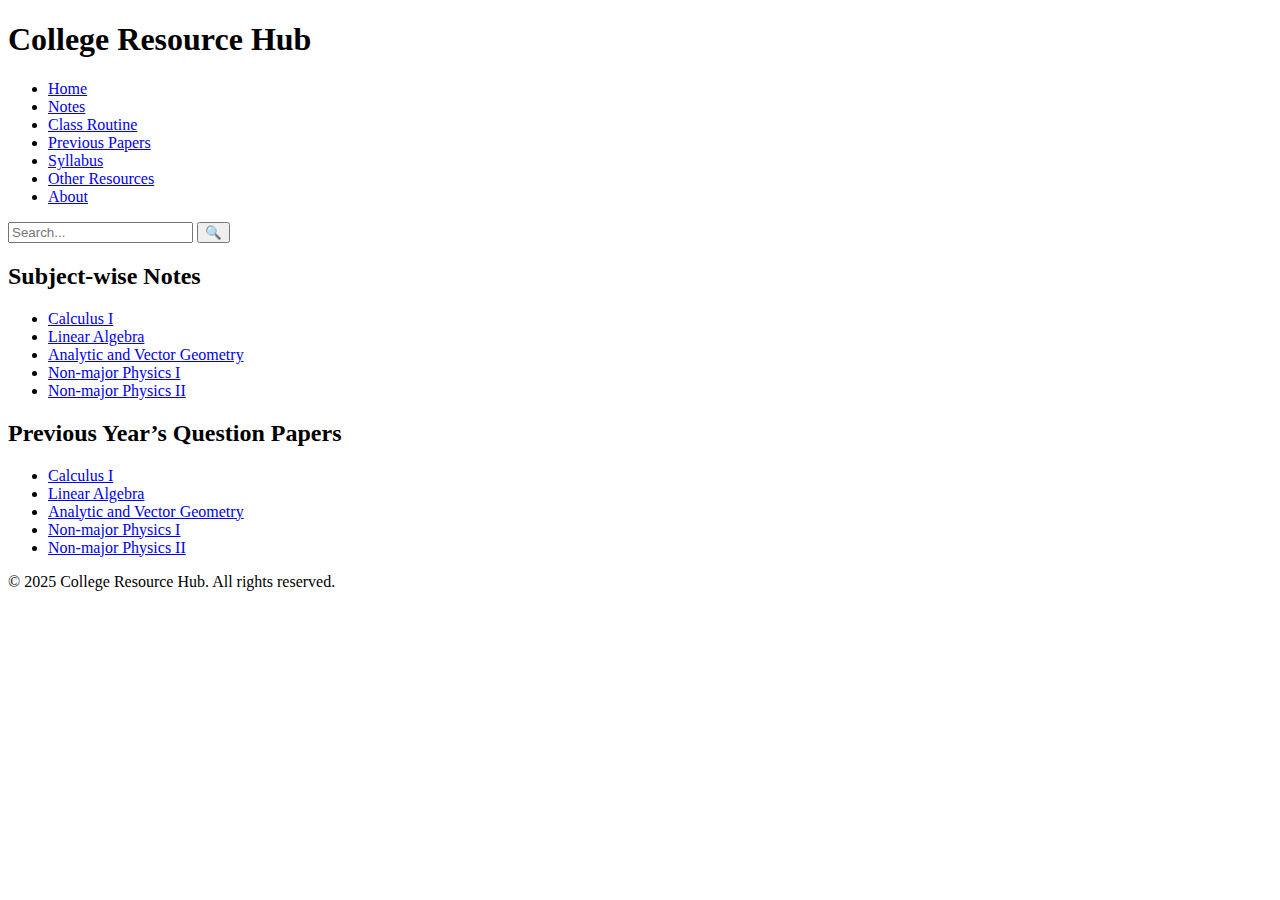
==== index.html @ a8df7069 "Update index.html" ====
<!DOCTYPE html>
<html lang="en">
<head>
    <meta charset="UTF-8">
    <meta name="viewport" content="width=device-width, initial-scale=1.0">
    <title>College Resource Hub</title>
  <link rel="stylesheet" href="css/styles.css">
    <script defer src="script.js"></script>
</head>
<body>
    <header>
        <h1>College Resource Hub</h1>
        <nav>
            <ul>
                <li><a href="index.html">Home</a></li>
                <li><a href="#notes">Notes</a></li>
                <li><a href="#routine">Class Routine</a></li>
                <li><a href="#papers">Previous Papers</a></li>
                <li><a href="#syllabus">Syllabus</a></li>
                <li><a href="#resources">Other Resources</a></li>
                <li><a href="#about">About</a></li>
            </ul>
            <div class="search-container">
                <input type="text" id="globalSearch" placeholder="Search...">
                <button onclick="performGlobalSearch()">🔍</button>
            </div>
        </nav>
    </header>
    
    <section id="notes">
        <h2>Subject-wise Notes</h2>
        <ul>
            <li><a href="notes/calculus.html">Calculus I</a></li>
            <li><a href="notes/linear-algebra.html">Linear Algebra</a></li>
            <li><a href="notes/vector-geometry.html">Analytic and Vector Geometry</a></li>
            <li><a href="notes/physics1.html">Non-major Physics I</a></li>
            <li><a href="notes/physics2.html">Non-major Physics II</a></li>
        </ul>
    </section>
    
    <section id="papers">
        <h2>Previous Year’s Question Papers</h2>
        <ul>
            <li><a href="questions/calculus.html">Calculus I</a></li>
            <li><a href="questions/linear-algebra.html">Linear Algebra</a></li>
            <li><a href="questions/vector-geometry.html">Analytic and Vector Geometry</a></li>
            <li><a href="questions/physics1.html">Non-major Physics I</a></li>
            <li><a href="questions/physics2.html">Non-major Physics II</a></li>
        </ul>
    </section>
    
    <footer>
        <p>&copy; 2025 College Resource Hub. All rights reserved.</p>
    </footer>
</body>
</html>
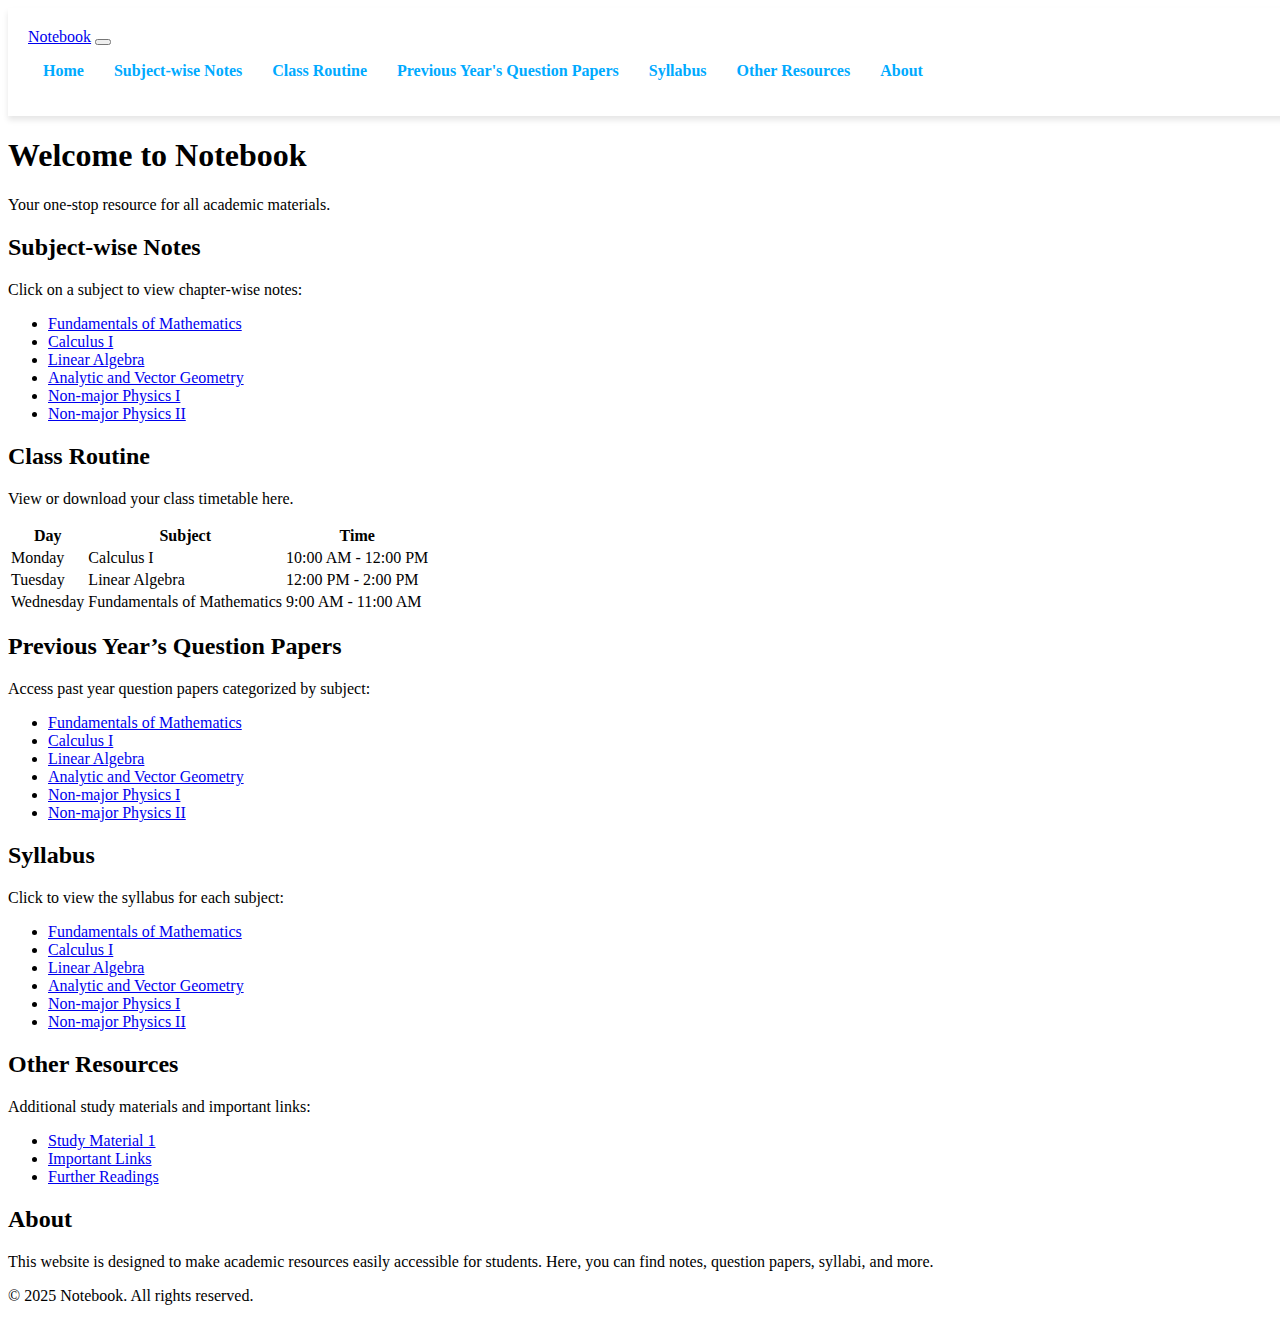
==== commit b65524ae: "Update index.html" ====
--- a/index.html
+++ b/index.html
@@ -1,56 +1,174 @@
 <!DOCTYPE html>
 <html lang="en">
+
 <head>
     <meta charset="UTF-8">
     <meta name="viewport" content="width=device-width, initial-scale=1.0">
-    <title>College Resource Hub</title>
-  <link rel="stylesheet" href="css/styles.css">
-    <script defer src="script.js"></script>
+    <meta http-equiv="X-UA-Compatible" content="ie=edge">
+    <title>Notebook</title>
+    <link href="https://fonts.googleapis.com/css2?family=Roboto:wght@400;700&family=Open+Sans:wght@300;400&display=swap" rel="stylesheet">
+    <link rel="stylesheet" href="styles.css">
 </head>
+
 <body>
+
+    <!-- Header & Navigation -->
     <header>
-        <h1>College Resource Hub</h1>
-        <nav>
-            <ul>
-                <li><a href="index.html">Home</a></li>
-                <li><a href="#notes">Notes</a></li>
-                <li><a href="#routine">Class Routine</a></li>
-                <li><a href="#papers">Previous Papers</a></li>
-                <li><a href="#syllabus">Syllabus</a></li>
-                <li><a href="#resources">Other Resources</a></li>
-                <li><a href="#about">About</a></li>
-            </ul>
-            <div class="search-container">
-                <input type="text" id="globalSearch" placeholder="Search...">
-                <button onclick="performGlobalSearch()">🔍</button>
+        <nav class="navbar navbar-expand-lg navbar-light">
+            <div class="container-fluid">
+                <a class="navbar-brand" href="#">Notebook</a>
+                <button class="navbar-toggler" type="button" data-bs-toggle="collapse" data-bs-target="#navbarNav" aria-controls="navbarNav" aria-expanded="false" aria-label="Toggle navigation">
+                    <span class="navbar-toggler-icon"></span>
+                </button>
+                <div class="collapse navbar-collapse" id="navbarNav">
+                    <ul class="navbar-nav ms-auto">
+                        <li class="nav-item">
+                            <a class="nav-link" href="#home">Home</a>
+                        </li>
+                        <li class="nav-item">
+                            <a class="nav-link" href="#notes">Subject-wise Notes</a>
+                        </li>
+                        <li class="nav-item">
+                            <a class="nav-link" href="#routine">Class Routine</a>
+                        </li>
+                        <li class="nav-item">
+                            <a class="nav-link" href="#papers">Previous Year's Question Papers</a>
+                        </li>
+                        <li class="nav-item">
+                            <a class="nav-link" href="#syllabus">Syllabus</a>
+                        </li>
+                        <li class="nav-item">
+                            <a class="nav-link" href="#resources">Other Resources</a>
+                        </li>
+                        <li class="nav-item">
+                            <a class="nav-link" href="#about">About</a>
+                        </li>
+                    </ul>
+                </div>
             </div>
         </nav>
     </header>
-    
-    <section id="notes">
-        <h2>Subject-wise Notes</h2>
-        <ul>
-            <li><a href="notes/calculus.html">Calculus I</a></li>
-            <li><a href="notes/linear-algebra.html">Linear Algebra</a></li>
-            <li><a href="notes/vector-geometry.html">Analytic and Vector Geometry</a></li>
-            <li><a href="notes/physics1.html">Non-major Physics I</a></li>
-            <li><a href="notes/physics2.html">Non-major Physics II</a></li>
-        </ul>
+
+    <!-- Home Page -->
+    <section id="home">
+        <div class="container">
+            <h1>Welcome to Notebook</h1>
+            <p>Your one-stop resource for all academic materials.</p>
+        </div>
     </section>
-    
-    <section id="papers">
-        <h2>Previous Year’s Question Papers</h2>
-        <ul>
-            <li><a href="questions/calculus.html">Calculus I</a></li>
-            <li><a href="questions/linear-algebra.html">Linear Algebra</a></li>
-            <li><a href="questions/vector-geometry.html">Analytic and Vector Geometry</a></li>
-            <li><a href="questions/physics1.html">Non-major Physics I</a></li>
-            <li><a href="questions/physics2.html">Non-major Physics II</a></li>
-        </ul>
+
+    <!-- Subject-wise Notes Section -->
+    <section id="notes" class="mb-5">
+        <div class="container">
+            <h2>Subject-wise Notes</h2>
+            <p>Click on a subject to view chapter-wise notes:</p>
+            <ul>
+                <li><a href="#">Fundamentals of Mathematics</a></li>
+                <li><a href="#">Calculus I</a></li>
+                <li><a href="#">Linear Algebra</a></li>
+                <li><a href="#">Analytic and Vector Geometry</a></li>
+                <li><a href="#">Non-major Physics I</a></li>
+                <li><a href="#">Non-major Physics II</a></li>
+            </ul>
+        </div>
     </section>
-    
+
+    <!-- Class Routine Section -->
+    <section id="routine" class="mb-5">
+        <div class="container">
+            <h2>Class Routine</h2>
+            <p>View or download your class timetable here.</p>
+            <!-- Example of a Class Routine Table -->
+            <table>
+                <thead>
+                    <tr>
+                        <th>Day</th>
+                        <th>Subject</th>
+                        <th>Time</th>
+                    </tr>
+                </thead>
+                <tbody>
+                    <tr>
+                        <td>Monday</td>
+                        <td>Calculus I</td>
+                        <td>10:00 AM - 12:00 PM</td>
+                    </tr>
+                    <tr>
+                        <td>Tuesday</td>
+                        <td>Linear Algebra</td>
+                        <td>12:00 PM - 2:00 PM</td>
+                    </tr>
+                    <tr>
+                        <td>Wednesday</td>
+                        <td>Fundamentals of Mathematics</td>
+                        <td>9:00 AM - 11:00 AM</td>
+                    </tr>
+                </tbody>
+            </table>
+        </div>
+    </section>
+
+    <!-- Previous Year’s Question Papers Section -->
+    <section id="papers" class="mb-5">
+        <div class="container">
+            <h2>Previous Year’s Question Papers</h2>
+            <p>Access past year question papers categorized by subject:</p>
+            <ul>
+                <li><a href="#">Fundamentals of Mathematics</a></li>
+                <li><a href="#">Calculus I</a></li>
+                <li><a href="#">Linear Algebra</a></li>
+                <li><a href="#">Analytic and Vector Geometry</a></li>
+                <li><a href="#">Non-major Physics I</a></li>
+                <li><a href="#">Non-major Physics II</a></li>
+            </ul>
+        </div>
+    </section>
+
+    <!-- Syllabus Section -->
+    <section id="syllabus" class="mb-5">
+        <div class="container">
+            <h2>Syllabus</h2>
+            <p>Click to view the syllabus for each subject:</p>
+            <ul>
+                <li><a href="#">Fundamentals of Mathematics</a></li>
+                <li><a href="#">Calculus I</a></li>
+                <li><a href="#">Linear Algebra</a></li>
+                <li><a href="#">Analytic and Vector Geometry</a></li>
+                <li><a href="#">Non-major Physics I</a></li>
+                <li><a href="#">Non-major Physics II</a></li>
+            </ul>
+        </div>
+    </section>
+
+    <!-- Other Resources Section -->
+    <section id="resources" class="mb-5">
+        <div class="container">
+            <h2>Other Resources</h2>
+            <p>Additional study materials and important links:</p>
+            <ul>
+                <li><a href="#">Study Material 1</a></li>
+                <li><a href="#">Important Links</a></li>
+                <li><a href="#">Further Readings</a></li>
+            </ul>
+        </div>
+    </section>
+
+    <!-- About Section -->
+    <section id="about" class="mb-5">
+        <div class="container">
+            <h2>About</h2>
+            <p>This website is designed to make academic resources easily accessible for students. Here, you can find notes, question papers, syllabi, and more.</p>
+        </div>
+    </section>
+
+    <!-- Footer -->
     <footer>
-        <p>&copy; 2025 College Resource Hub. All rights reserved.</p>
+        <p>&copy; 2025 Notebook. All rights reserved.</p>
     </footer>
+
+    <!-- Add Bootstrap JS (for the navbar toggle) -->
+    <script src="https://cdn.jsdelivr.net/npm/bootstrap@5.1.3/dist/js/bootstrap.bundle.min.js"></script>
+
 </body>
+
 </html>
--- a/styles.css
+++ b/styles.css
@@ -0,0 +1,49 @@
+styles.css:
+
+body {
+    font-family: 'Roboto', sans-serif;
+    background-color: #f9f9f9;
+    color: #333;
+    text-align: center;
+    margin: 0;
+    padding: 0;
+}
+header {
+    background-color: #fff;
+    padding: 20px;
+    box-shadow: 0px 4px 6px rgba(0, 0, 0, 0.1);
+    position: static;
+    top: 0;
+    width: 100%;
+    display: flex;
+    justify-content: space-between;
+    align-items: center;
+}
+nav ul {
+    list-style-type: none;
+    padding: 0;
+    display: flex;
+}
+nav ul li {
+    margin: 0 15px;
+}
+nav ul li a {
+    text-decoration: none;
+    color: #00aaff;
+    font-weight: bold;
+}
+.search-container {
+    display: flex;
+    align-items: center;
+}
+.search-container input {
+    padding: 5px;
+    border-radius: 10px;
+    border: 1px solid #ccc;
+}
+.search-container button {
+    background: none;
+    border: none;
+    cursor: pointer;
+    font-size: 1.2em;
+}
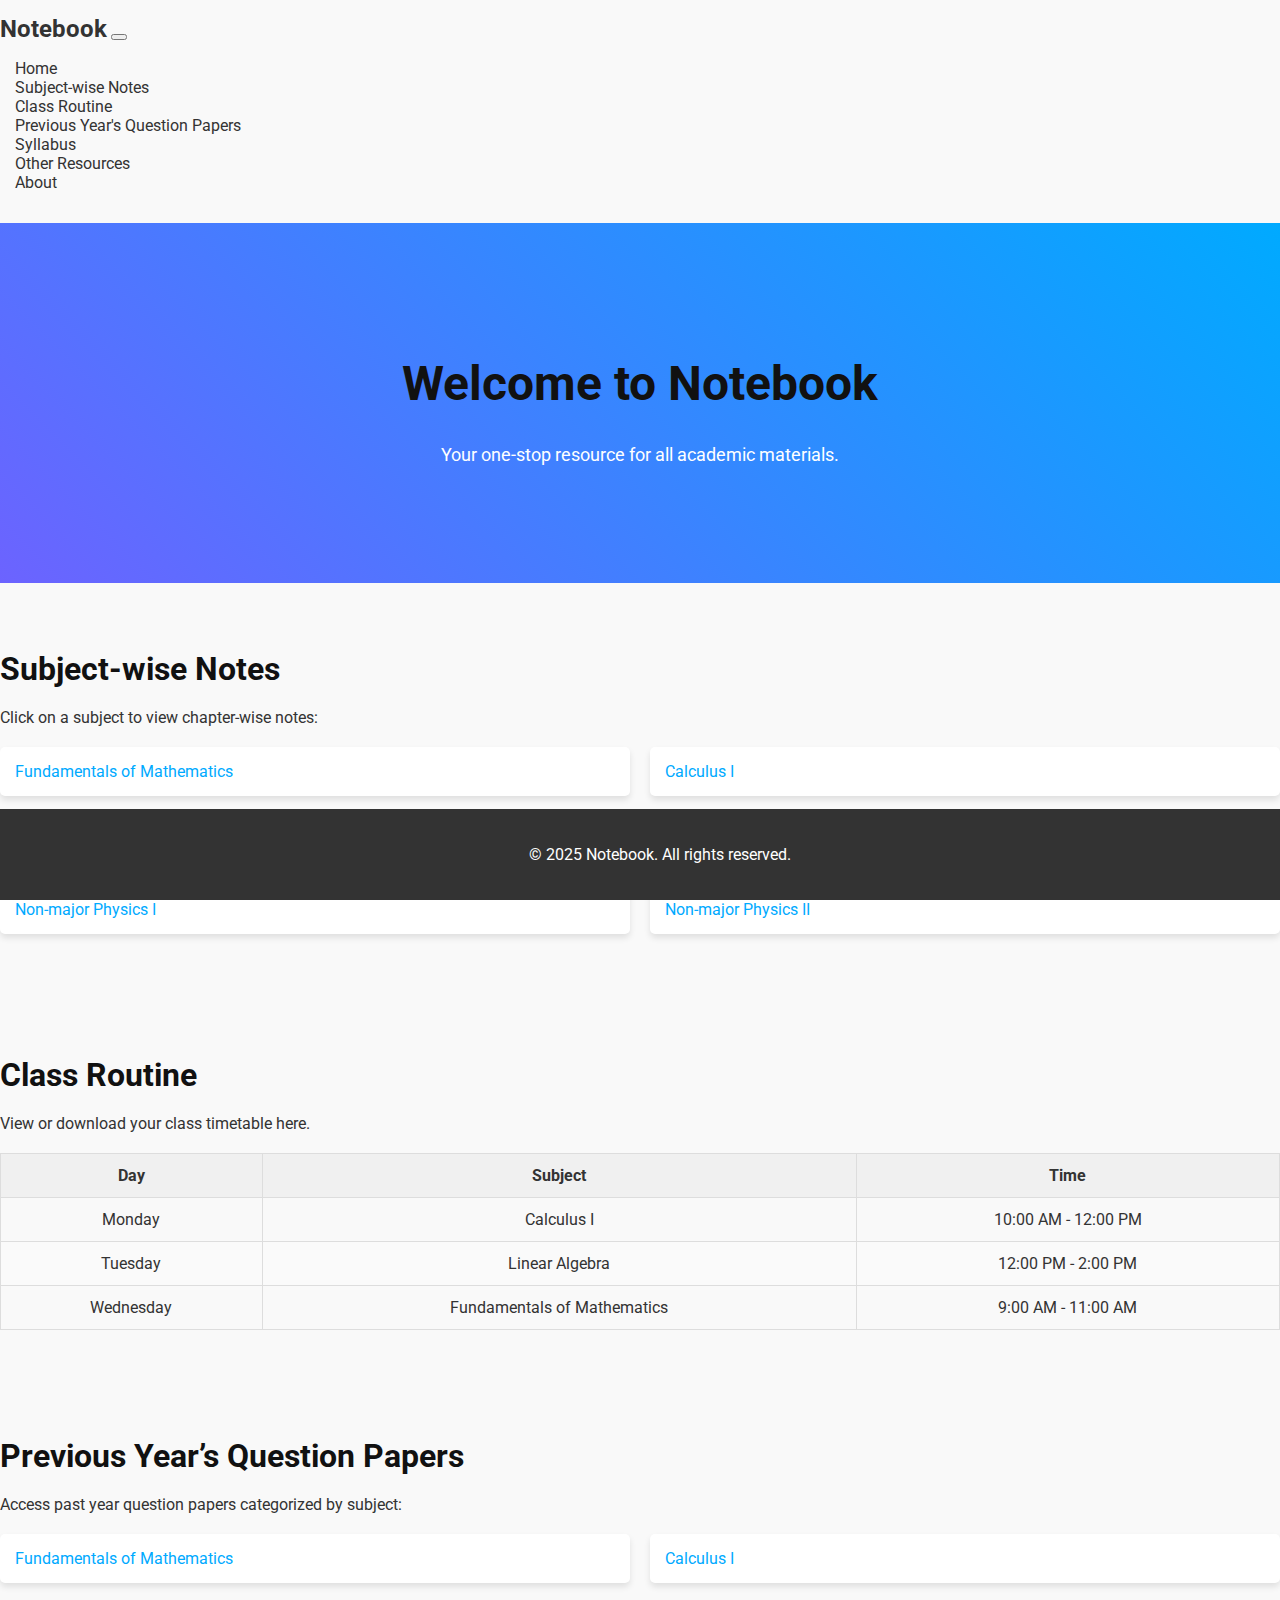
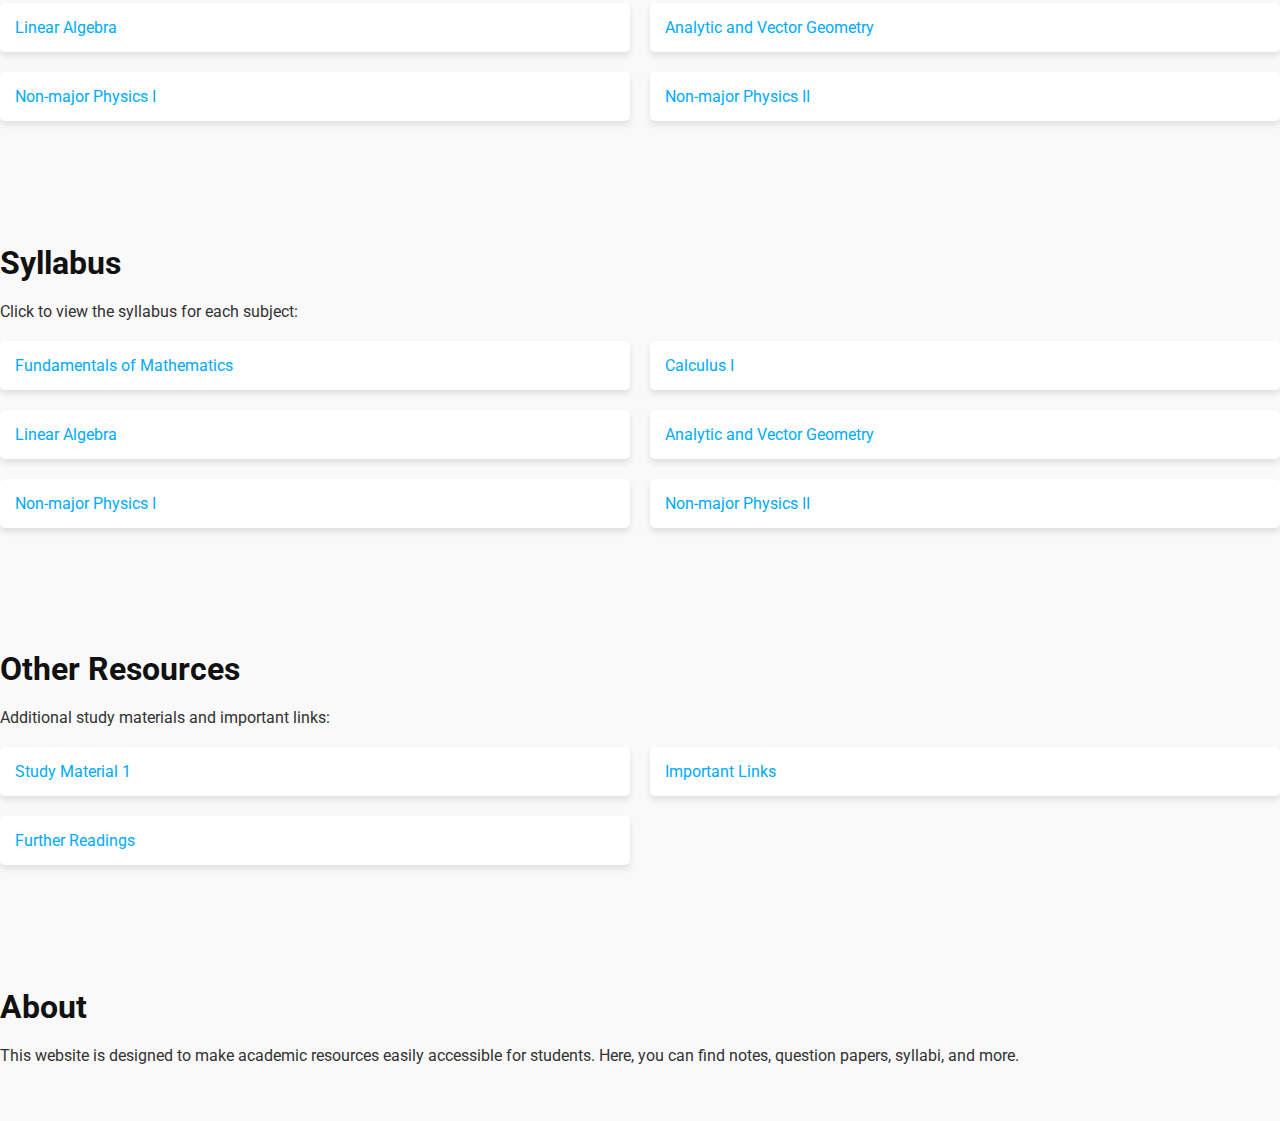
==== commit 637defdf: "Update index.html" ====
--- a/index.html
+++ b/index.html
@@ -7,7 +7,7 @@
     <meta http-equiv="X-UA-Compatible" content="ie=edge">
     <title>Notebook</title>
     <link href="https://fonts.googleapis.com/css2?family=Roboto:wght@400;700&family=Open+Sans:wght@300;400&display=swap" rel="stylesheet">
-    <link rel="stylesheet" href="styles.css">
+    <link rel="stylesheet" href="styles.css"> <!-- Link to CSS -->
 </head>
 
 <body>
@@ -168,7 +168,9 @@
 
     <!-- Add Bootstrap JS (for the navbar toggle) -->
     <script src="https://cdn.jsdelivr.net/npm/bootstrap@5.1.3/dist/js/bootstrap.bundle.min.js"></script>
-
+    
+    <!-- Link to JavaScript file for smooth scrolling -->
+    <script src="scripts.js"></script> <!-- Link to JS -->
 </body>
 
 </html>
--- a/styles.css
+++ b/styles.css
@@ -1,49 +1,149 @@
-styles.css:
-
+/* Global Styles */
 body {
     font-family: 'Roboto', sans-serif;
     background-color: #f9f9f9;
     color: #333;
-    text-align: center;
     margin: 0;
     padding: 0;
 }
-header {
-    background-color: #fff;
-    padding: 20px;
-    box-shadow: 0px 4px 6px rgba(0, 0, 0, 0.1);
-    position: static;
-    top: 0;
-    width: 100%;
-    display: flex;
-    justify-content: space-between;
-    align-items: center;
+
+h1, h2, h3 {
+    font-weight: bold;
+    color: #111;
 }
-nav ul {
+
+ul {
     list-style-type: none;
     padding: 0;
-    display: flex;
 }
-nav ul li {
-    margin: 0 15px;
-}
-nav ul li a {
+
+a {
     text-decoration: none;
     color: #00aaff;
+    transition: color 0.3s ease;
+}
+
+a:hover {
+    color: #006e8e;
+}
+
+section {
+    padding: 40px 0;
+}
+
+/* Navbar */
+.navbar {
+    background-color: transparent;
+    box-shadow: none;
+    padding: 15px 0;
+}
+
+.navbar-brand {
     font-weight: bold;
+    font-size: 24px;
+    color: #333;
 }
-.search-container {
-    display: flex;
-    align-items: center;
+
+.navbar-nav .nav-item .nav-link {
+    font-size: 16px;
+    padding: 10px 15px;
+    color: #333;
+    transition: color 0.3s ease;
 }
-.search-container input {
-    padding: 5px;
-    border-radius: 10px;
-    border: 1px solid #ccc;
+
+.navbar-nav .nav-item .nav-link:hover {
+    color: #00aaff;
 }
-.search-container button {
-    background: none;
-    border: none;
-    cursor: pointer;
-    font-size: 1.2em;
+
+/* Home Section */
+#home {
+    text-align: center;
+    background: linear-gradient(45deg, #6c63ff, #00aaff);
+    color: white;
+    padding: 100px 0;
 }
+
+#home h1 {
+    font-size: 48px;
+}
+
+#home p {
+    font-size: 18px;
+}
+
+/* Section Styling */
+section h2 {
+    font-size: 32px;
+    margin-bottom: 20px;
+}
+
+section ul {
+    display: grid;
+    grid-template-columns: repeat(2, 1fr);
+    gap: 20px;
+    margin-top: 20px;
+}
+
+section ul li {
+    padding: 15px;
+    background-color: #fff;
+    border-radius: 5px;
+    box-shadow: 0 4px 6px rgba(0, 0, 0, 0.1);
+    transition: all 0.3s ease;
+}
+
+section ul li:hover {
+    box-shadow: 0 8px 12px rgba(0, 0, 0, 0.15);
+    transform: scale(1.05);
+}
+
+/* Table Styling */
+table {
+    width: 100%;
+    border-collapse: collapse;
+    margin-top: 20px;
+}
+
+table th, table td {
+    padding: 12px;
+    border: 1px solid #ddd;
+    text-align: center;
+}
+
+table th {
+    background-color: #f0f0f0;
+}
+
+table tr:nth-child(even) {
+    background-color: #fafafa;
+}
+
+table tr:hover {
+    background-color: #f0f0f0;
+}
+
+/* Footer */
+footer {
+    background-color: #333;
+    color: white;
+    text-align: center;
+    padding: 20px;
+    position: fixed;
+    width: 100%;
+    bottom: 0;
+}
+
+/* Responsive Design */
+@media (max-width: 768px) {
+    .navbar-nav {
+        text-align: center;
+    }
+
+    #home h1 {
+        font-size: 36px;
+    }
+
+    section ul {
+        grid-template-columns: 1fr;
+    }
+}
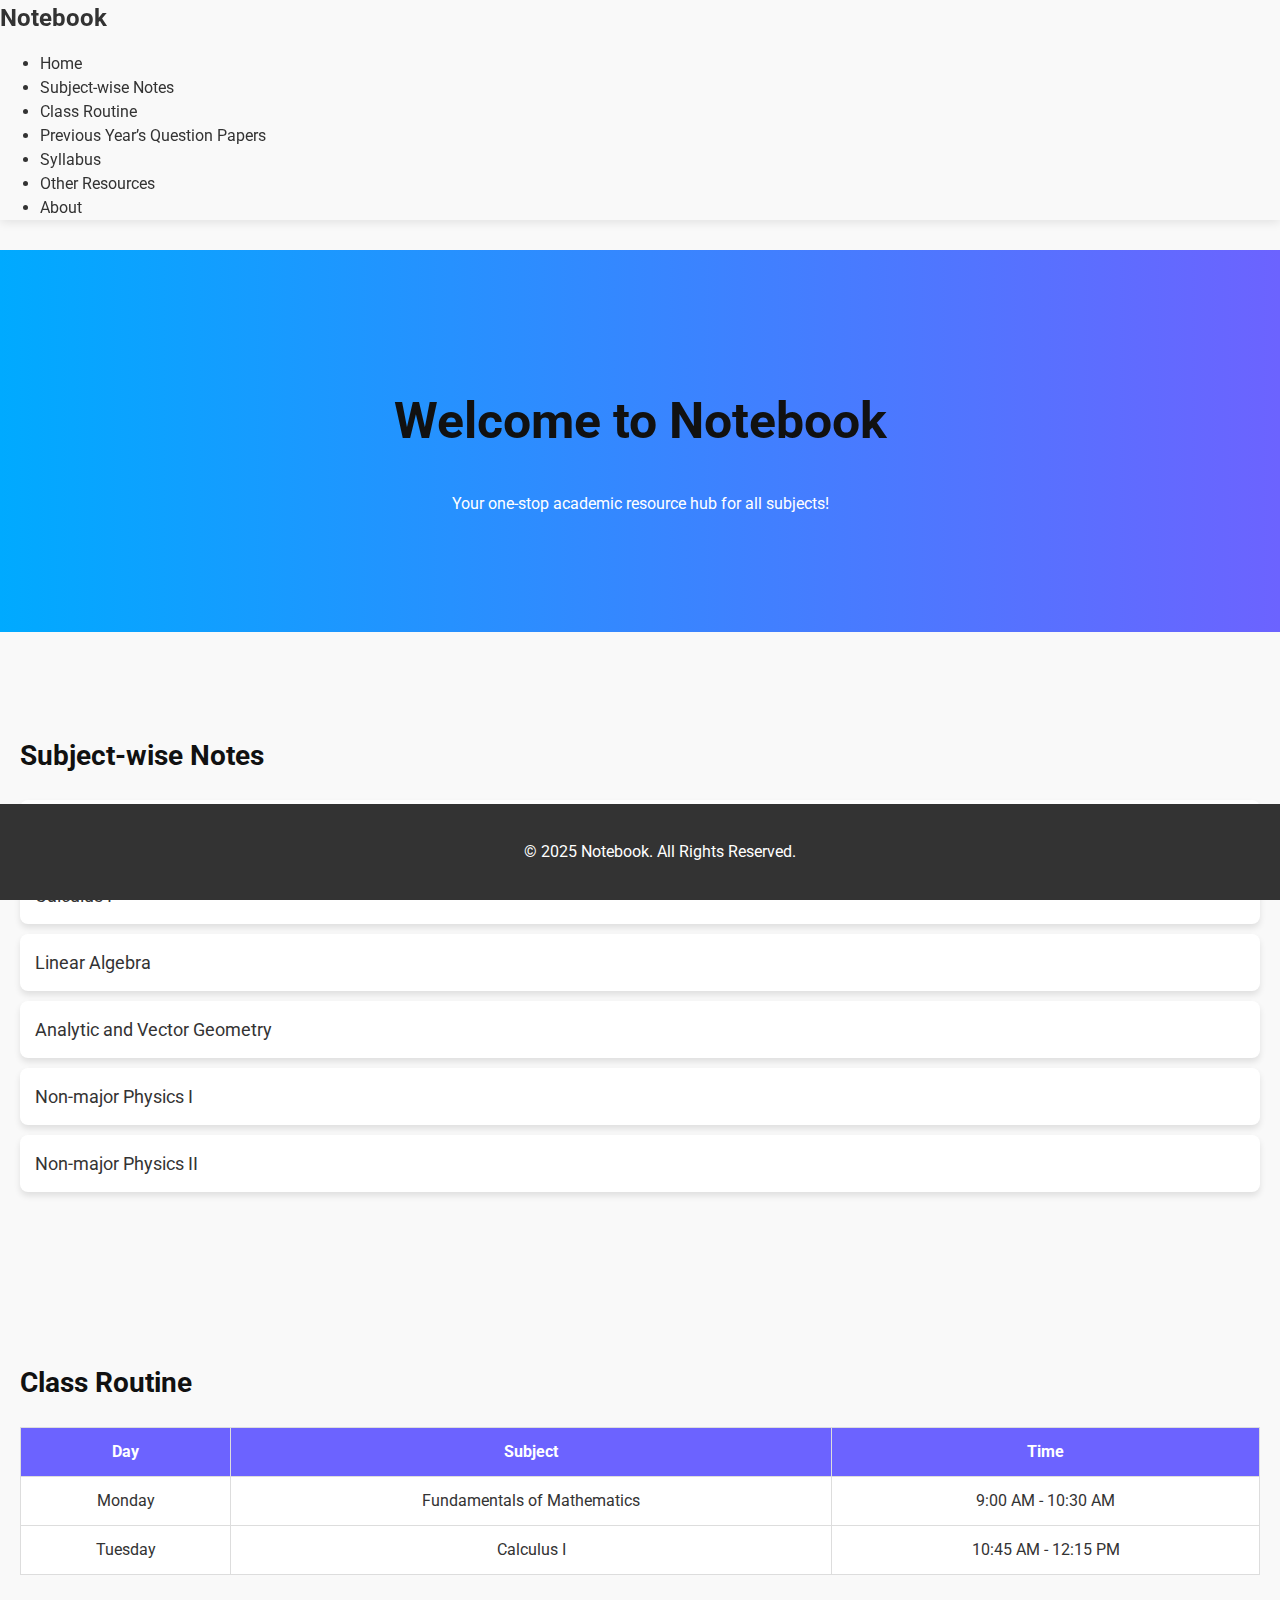
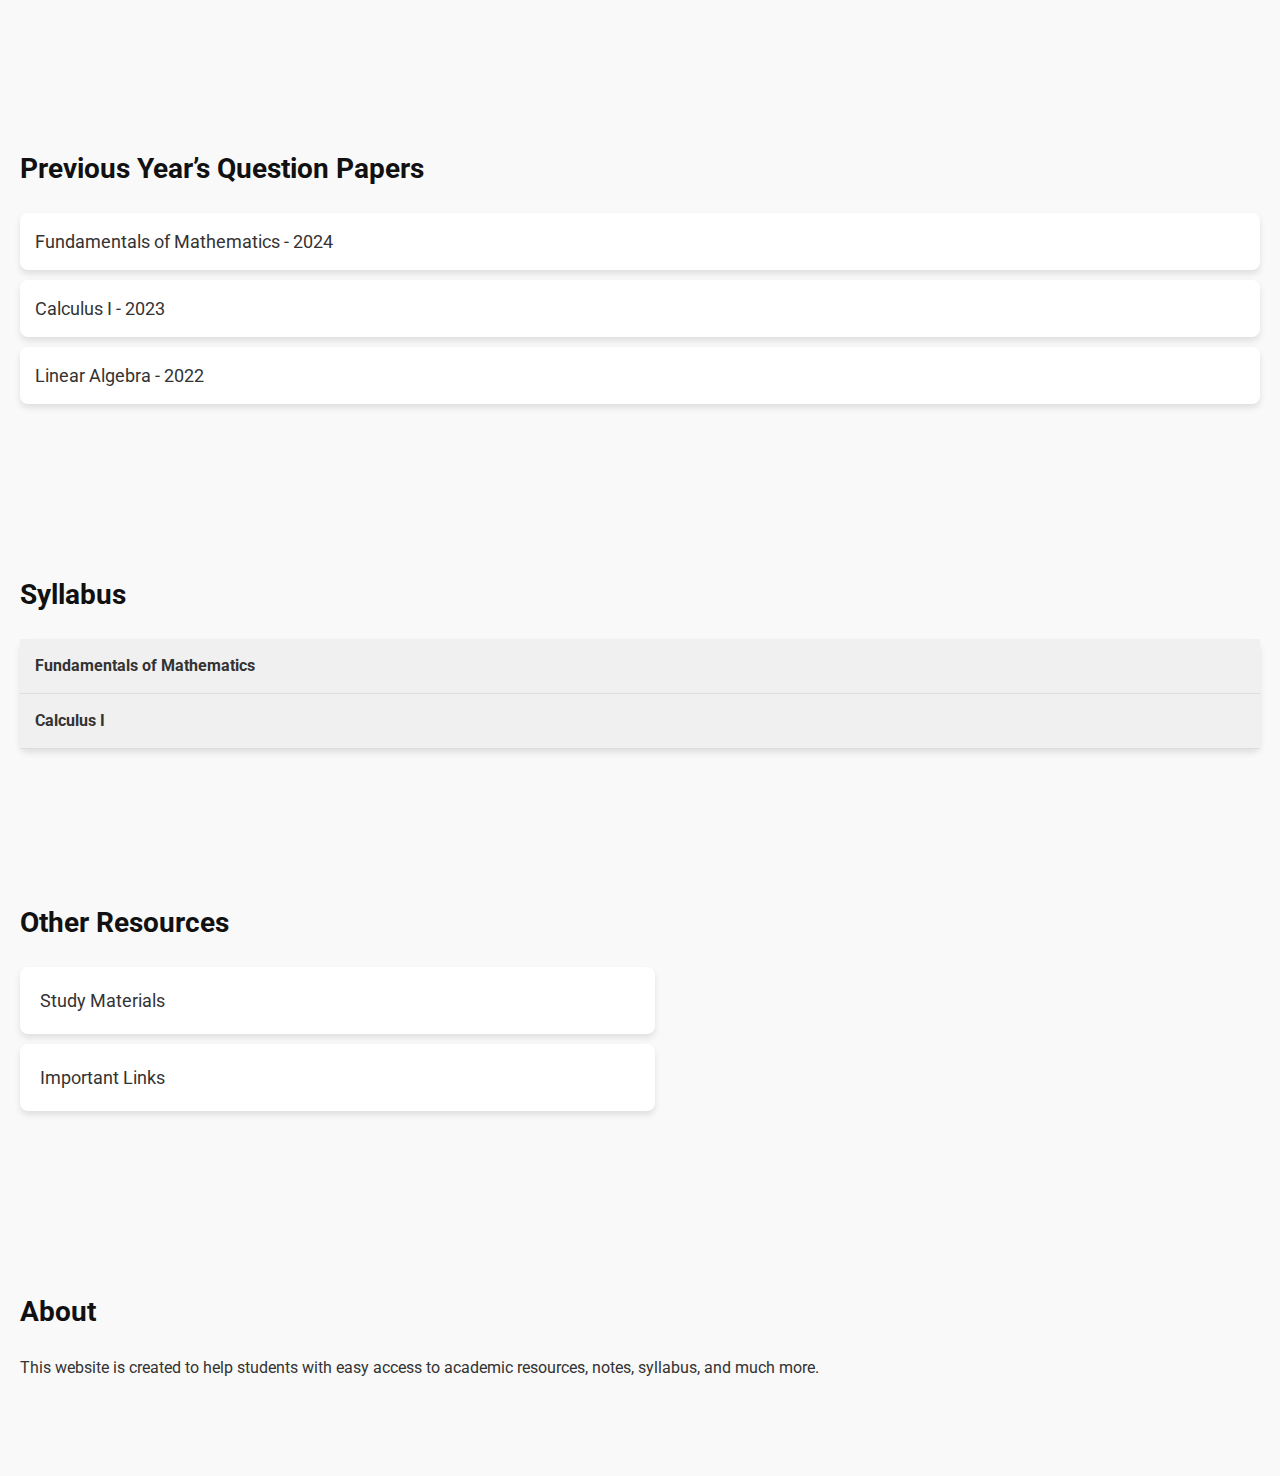
==== commit f312c68a: "Update index.html" ====
--- a/index.html
+++ b/index.html
@@ -1,176 +1,127 @@
 <!DOCTYPE html>
 <html lang="en">
-
 <head>
     <meta charset="UTF-8">
     <meta name="viewport" content="width=device-width, initial-scale=1.0">
     <meta http-equiv="X-UA-Compatible" content="ie=edge">
     <title>Notebook</title>
-    <link href="https://fonts.googleapis.com/css2?family=Roboto:wght@400;700&family=Open+Sans:wght@300;400&display=swap" rel="stylesheet">
-    <link rel="stylesheet" href="styles.css"> <!-- Link to CSS -->
+    <link href="https://fonts.googleapis.com/css2?family=Roboto:wght@400;700&display=swap" rel="stylesheet">
+    <link rel="stylesheet" href="styles.css">
 </head>
+<body>
+    <!-- Loading Animation -->
+    <div id="loader">
+        <div class="spinner"></div>
+    </div>
 
-<body>
-
-    <!-- Header & Navigation -->
+    <!-- Navbar -->
     <header>
-        <nav class="navbar navbar-expand-lg navbar-light">
-            <div class="container-fluid">
-                <a class="navbar-brand" href="#">Notebook</a>
-                <button class="navbar-toggler" type="button" data-bs-toggle="collapse" data-bs-target="#navbarNav" aria-controls="navbarNav" aria-expanded="false" aria-label="Toggle navigation">
-                    <span class="navbar-toggler-icon"></span>
-                </button>
-                <div class="collapse navbar-collapse" id="navbarNav">
-                    <ul class="navbar-nav ms-auto">
-                        <li class="nav-item">
-                            <a class="nav-link" href="#home">Home</a>
-                        </li>
-                        <li class="nav-item">
-                            <a class="nav-link" href="#notes">Subject-wise Notes</a>
-                        </li>
-                        <li class="nav-item">
-                            <a class="nav-link" href="#routine">Class Routine</a>
-                        </li>
-                        <li class="nav-item">
-                            <a class="nav-link" href="#papers">Previous Year's Question Papers</a>
-                        </li>
-                        <li class="nav-item">
-                            <a class="nav-link" href="#syllabus">Syllabus</a>
-                        </li>
-                        <li class="nav-item">
-                            <a class="nav-link" href="#resources">Other Resources</a>
-                        </li>
-                        <li class="nav-item">
-                            <a class="nav-link" href="#about">About</a>
-                        </li>
-                    </ul>
-                </div>
+        <nav class="navbar">
+            <div class="navbar-brand">Notebook</div>
+            <ul class="navbar-nav">
+                <li><a href="#home">Home</a></li>
+                <li><a href="#notes">Subject-wise Notes</a></li>
+                <li><a href="#routine">Class Routine</a></li>
+                <li><a href="#papers">Previous Year’s Question Papers</a></li>
+                <li><a href="#syllabus">Syllabus</a></li>
+                <li><a href="#resources">Other Resources</a></li>
+                <li><a href="#about">About</a></li>
+            </ul>
+            <div class="hamburger-menu" id="hamburger-menu">
+                <div class="bar"></div>
+                <div class="bar"></div>
+                <div class="bar"></div>
             </div>
         </nav>
     </header>
 
-    <!-- Home Page -->
+    <!-- Home Section -->
     <section id="home">
-        <div class="container">
-            <h1>Welcome to Notebook</h1>
-            <p>Your one-stop resource for all academic materials.</p>
-        </div>
+        <h1>Welcome to Notebook</h1>
+        <p>Your one-stop academic resource hub for all subjects!</p>
     </section>
 
     <!-- Subject-wise Notes Section -->
-    <section id="notes" class="mb-5">
-        <div class="container">
-            <h2>Subject-wise Notes</h2>
-            <p>Click on a subject to view chapter-wise notes:</p>
-            <ul>
-                <li><a href="#">Fundamentals of Mathematics</a></li>
-                <li><a href="#">Calculus I</a></li>
-                <li><a href="#">Linear Algebra</a></li>
-                <li><a href="#">Analytic and Vector Geometry</a></li>
-                <li><a href="#">Non-major Physics I</a></li>
-                <li><a href="#">Non-major Physics II</a></li>
-            </ul>
-        </div>
+    <section id="notes">
+        <h2>Subject-wise Notes</h2>
+        <ul>
+            <li><a href="#">Fundamentals of Mathematics</a></li>
+            <li><a href="#">Calculus I</a></li>
+            <li><a href="#">Linear Algebra</a></li>
+            <li><a href="#">Analytic and Vector Geometry</a></li>
+            <li><a href="#">Non-major Physics I</a></li>
+            <li><a href="#">Non-major Physics II</a></li>
+        </ul>
     </section>
 
     <!-- Class Routine Section -->
-    <section id="routine" class="mb-5">
-        <div class="container">
-            <h2>Class Routine</h2>
-            <p>View or download your class timetable here.</p>
-            <!-- Example of a Class Routine Table -->
-            <table>
-                <thead>
-                    <tr>
-                        <th>Day</th>
-                        <th>Subject</th>
-                        <th>Time</th>
-                    </tr>
-                </thead>
-                <tbody>
-                    <tr>
-                        <td>Monday</td>
-                        <td>Calculus I</td>
-                        <td>10:00 AM - 12:00 PM</td>
-                    </tr>
-                    <tr>
-                        <td>Tuesday</td>
-                        <td>Linear Algebra</td>
-                        <td>12:00 PM - 2:00 PM</td>
-                    </tr>
-                    <tr>
-                        <td>Wednesday</td>
-                        <td>Fundamentals of Mathematics</td>
-                        <td>9:00 AM - 11:00 AM</td>
-                    </tr>
-                </tbody>
-            </table>
-        </div>
+    <section id="routine">
+        <h2>Class Routine</h2>
+        <table>
+            <tr>
+                <th>Day</th>
+                <th>Subject</th>
+                <th>Time</th>
+            </tr>
+            <tr>
+                <td>Monday</td>
+                <td>Fundamentals of Mathematics</td>
+                <td>9:00 AM - 10:30 AM</td>
+            </tr>
+            <tr>
+                <td>Tuesday</td>
+                <td>Calculus I</td>
+                <td>10:45 AM - 12:15 PM</td>
+            </tr>
+        </table>
     </section>
 
     <!-- Previous Year’s Question Papers Section -->
-    <section id="papers" class="mb-5">
-        <div class="container">
-            <h2>Previous Year’s Question Papers</h2>
-            <p>Access past year question papers categorized by subject:</p>
-            <ul>
-                <li><a href="#">Fundamentals of Mathematics</a></li>
-                <li><a href="#">Calculus I</a></li>
-                <li><a href="#">Linear Algebra</a></li>
-                <li><a href="#">Analytic and Vector Geometry</a></li>
-                <li><a href="#">Non-major Physics I</a></li>
-                <li><a href="#">Non-major Physics II</a></li>
-            </ul>
-        </div>
+    <section id="papers">
+        <h2>Previous Year’s Question Papers</h2>
+        <ul>
+            <li><a href="#">Fundamentals of Mathematics - 2024</a></li>
+            <li><a href="#">Calculus I - 2023</a></li>
+            <li><a href="#">Linear Algebra - 2022</a></li>
+        </ul>
     </section>
 
     <!-- Syllabus Section -->
-    <section id="syllabus" class="mb-5">
-        <div class="container">
-            <h2>Syllabus</h2>
-            <p>Click to view the syllabus for each subject:</p>
-            <ul>
-                <li><a href="#">Fundamentals of Mathematics</a></li>
-                <li><a href="#">Calculus I</a></li>
-                <li><a href="#">Linear Algebra</a></li>
-                <li><a href="#">Analytic and Vector Geometry</a></li>
-                <li><a href="#">Non-major Physics I</a></li>
-                <li><a href="#">Non-major Physics II</a></li>
-            </ul>
+    <section id="syllabus">
+        <h2>Syllabus</h2>
+        <div class="accordion">
+            <div class="accordion-item">
+                <div class="accordion-header">Fundamentals of Mathematics</div>
+                <div class="accordion-body">Syllabus details here...</div>
+            </div>
+            <div class="accordion-item">
+                <div class="accordion-header">Calculus I</div>
+                <div class="accordion-body">Syllabus details here...</div>
+            </div>
         </div>
     </section>
 
     <!-- Other Resources Section -->
-    <section id="resources" class="mb-5">
-        <div class="container">
-            <h2>Other Resources</h2>
-            <p>Additional study materials and important links:</p>
-            <ul>
-                <li><a href="#">Study Material 1</a></li>
-                <li><a href="#">Important Links</a></li>
-                <li><a href="#">Further Readings</a></li>
-            </ul>
-        </div>
+    <section id="resources">
+        <h2>Other Resources</h2>
+        <ul>
+            <li><a href="#">Study Materials</a></li>
+            <li><a href="#">Important Links</a></li>
+        </ul>
     </section>
 
     <!-- About Section -->
-    <section id="about" class="mb-5">
-        <div class="container">
-            <h2>About</h2>
-            <p>This website is designed to make academic resources easily accessible for students. Here, you can find notes, question papers, syllabi, and more.</p>
-        </div>
+    <section id="about">
+        <h2>About</h2>
+        <p>This website is created to help students with easy access to academic resources, notes, syllabus, and much more.</p>
     </section>
 
     <!-- Footer -->
     <footer>
-        <p>&copy; 2025 Notebook. All rights reserved.</p>
+        <p>&copy; 2025 Notebook. All Rights Reserved.</p>
     </footer>
 
-    <!-- Add Bootstrap JS (for the navbar toggle) -->
-    <script src="https://cdn.jsdelivr.net/npm/bootstrap@5.1.3/dist/js/bootstrap.bundle.min.js"></script>
-    
-    <!-- Link to JavaScript file for smooth scrolling -->
-    <script src="scripts.js"></script> <!-- Link to JS -->
+    <!-- JavaScript -->
+    <script src="script.js"></script>
 </body>
-
 </html>
--- a/styles.css
+++ b/styles.css
@@ -1,41 +1,29 @@
-/* Global Styles */
+/* General layout */
 body {
     font-family: 'Roboto', sans-serif;
     background-color: #f9f9f9;
-    color: #333;
+    color: #333333;
     margin: 0;
     padding: 0;
-}
-
-h1, h2, h3 {
-    font-weight: bold;
-    color: #111;
-}
-
-ul {
-    list-style-type: none;
-    padding: 0;
+    line-height: 1.5;
 }
 
 a {
     text-decoration: none;
-    color: #00aaff;
-    transition: color 0.3s ease;
-}
-
-a:hover {
-    color: #006e8e;
-}
-
-section {
-    padding: 40px 0;
-}
-
-/* Navbar */
-.navbar {
+    color: inherit;
+}
+
+/* Header */
+header {
+    position: sticky;
+    top: 0;
+    z-index: 1000;
     background-color: transparent;
-    box-shadow: none;
-    padding: 15px 0;
+    box-shadow: 0 2px 10px rgba(0, 0, 0, 0.1);
+}
+
+nav .navbar {
+    padding: 15px;
 }
 
 .navbar-brand {
@@ -46,104 +34,223 @@
 
 .navbar-nav .nav-item .nav-link {
     font-size: 16px;
-    padding: 10px 15px;
+    font-weight: bold;
     color: #333;
-    transition: color 0.3s ease;
+    padding: 10px 20px;
+    transition: color 0.3s ease, text-decoration 0.3s ease;
 }
 
 .navbar-nav .nav-item .nav-link:hover {
     color: #00aaff;
+    text-decoration: underline;
+}
+
+/* Search Bar */
+.search-bar {
+    margin: 10px 0;
+    padding: 10px;
+    border-radius: 5px;
+    border: 1px solid #ccc;
+    width: 100%;
+    max-width: 400px;
+    box-shadow: 0 2px 5px rgba(0, 0, 0, 0.1);
+}
+
+/* Content Sections */
+section {
+    padding: 50px 20px;
+    margin: 30px 0;
+}
+
+h1, h2, h3 {
+    font-weight: bold;
+    color: #111;
+}
+
+h1 {
+    font-size: 36px;
+}
+
+h2 {
+    font-size: 28px;
+}
+
+h3 {
+    font-size: 24px;
 }
 
 /* Home Section */
 #home {
     text-align: center;
-    background: linear-gradient(45deg, #6c63ff, #00aaff);
-    color: white;
-    padding: 100px 0;
+    background: linear-gradient(to right, #00aaff, #6c63ff);
+    color: #fff;
+    padding: 100px 20px;
 }
 
 #home h1 {
-    font-size: 48px;
-}
-
-#home p {
+    font-size: 50px;
+}
+
+/* Notes Section */
+#notes ul, #papers ul {
+    list-style: none;
+    padding: 0;
+}
+
+#notes li, #papers li {
+    background-color: #fff;
+    padding: 15px;
+    margin: 10px 0;
+    border-radius: 8px;
+    box-shadow: 0 4px 6px rgba(0, 0, 0, 0.1);
+    transition: 0.3s;
+}
+
+#notes li:hover, #papers li:hover {
+    background-color: #00aaff;
+    color: #fff;
+    box-shadow: 0 6px 12px rgba(0, 0, 0, 0.2);
+}
+
+#notes a, #papers a {
+    color: inherit;
     font-size: 18px;
 }
 
-/* Section Styling */
-section h2 {
-    font-size: 32px;
-    margin-bottom: 20px;
-}
-
-section ul {
-    display: grid;
-    grid-template-columns: repeat(2, 1fr);
-    gap: 20px;
-    margin-top: 20px;
-}
-
-section ul li {
-    padding: 15px;
-    background-color: #fff;
-    border-radius: 5px;
-    box-shadow: 0 4px 6px rgba(0, 0, 0, 0.1);
-    transition: all 0.3s ease;
-}
-
-section ul li:hover {
-    box-shadow: 0 8px 12px rgba(0, 0, 0, 0.15);
-    transform: scale(1.05);
-}
-
-/* Table Styling */
+/* Table for Class Routine */
 table {
     width: 100%;
     border-collapse: collapse;
-    margin-top: 20px;
+    margin: 20px 0;
 }
 
 table th, table td {
     padding: 12px;
+    text-align: center;
     border: 1px solid #ddd;
-    text-align: center;
+}
+
+table tr:nth-child(even) {
+    background-color: #f4f4f4;
 }
 
 table th {
+    background-color: #6c63ff;
+    color: white;
+}
+
+table td {
+    background-color: #fff;
+}
+
+/* Accordion-style Syllabus */
+.accordion {
+    background-color: #fff;
+    border-radius: 8px;
+    box-shadow: 0 4px 6px rgba(0, 0, 0, 0.1);
+}
+
+.accordion-item {
+    border-bottom: 1px solid #ddd;
+}
+
+.accordion-header {
+    padding: 15px;
+    font-weight: bold;
     background-color: #f0f0f0;
-}
-
-table tr:nth-child(even) {
+    cursor: pointer;
+}
+
+.accordion-body {
+    display: none;
+    padding: 15px;
     background-color: #fafafa;
 }
 
-table tr:hover {
-    background-color: #f0f0f0;
+/* Other Resources Section */
+#resources ul {
+    list-style: none;
+    display: flex;
+    flex-wrap: wrap;
+    justify-content: space-between;
+    padding: 0;
+}
+
+#resources li {
+    width: 48%;
+    margin-bottom: 10px;
+    background-color: #fff;
+    padding: 20px;
+    border-radius: 8px;
+    box-shadow: 0 4px 6px rgba(0, 0, 0, 0.1);
+    transition: 0.3s;
+}
+
+#resources li:hover {
+    background-color: #00aaff;
+    color: #fff;
+}
+
+#resources a {
+    color: inherit;
+    font-size: 18px;
 }
 
 /* Footer */
 footer {
     background-color: #333;
-    color: white;
+    color: #fff;
     text-align: center;
     padding: 20px;
     position: fixed;
+    bottom: 0;
     width: 100%;
-    bottom: 0;
-}
-
-/* Responsive Design */
+}
+
+/* Mobile Responsiveness */
 @media (max-width: 768px) {
-    .navbar-nav {
+    .navbar-collapse {
         text-align: center;
     }
 
-    #home h1 {
-        font-size: 36px;
-    }
-
-    section ul {
-        grid-template-columns: 1fr;
-    }
-}
+    #notes li, #papers li {
+        width: 100%;
+    }
+
+    #resources li {
+        width: 100%;
+    }
+
+    .search-bar {
+        max-width: 100%;
+    }
+}
+
+/* Hover Effects for Buttons */
+button, .btn {
+    background-color: #6c63ff;
+    color: #fff;
+    border: none;
+    padding: 12px 24px;
+    border-radius: 5px;
+    cursor: pointer;
+    transition: background-color 0.3s ease;
+}
+
+button:hover, .btn:hover {
+    background-color: #00aaff;
+}
+
+/* Animations for smooth transitions */
+.fade-in {
+    animation: fadeIn 0.5s ease-in-out;
+}
+
+@keyframes fadeIn {
+    from {
+        opacity: 0;
+    }
+    to {
+        opacity: 1;
+    }
+}
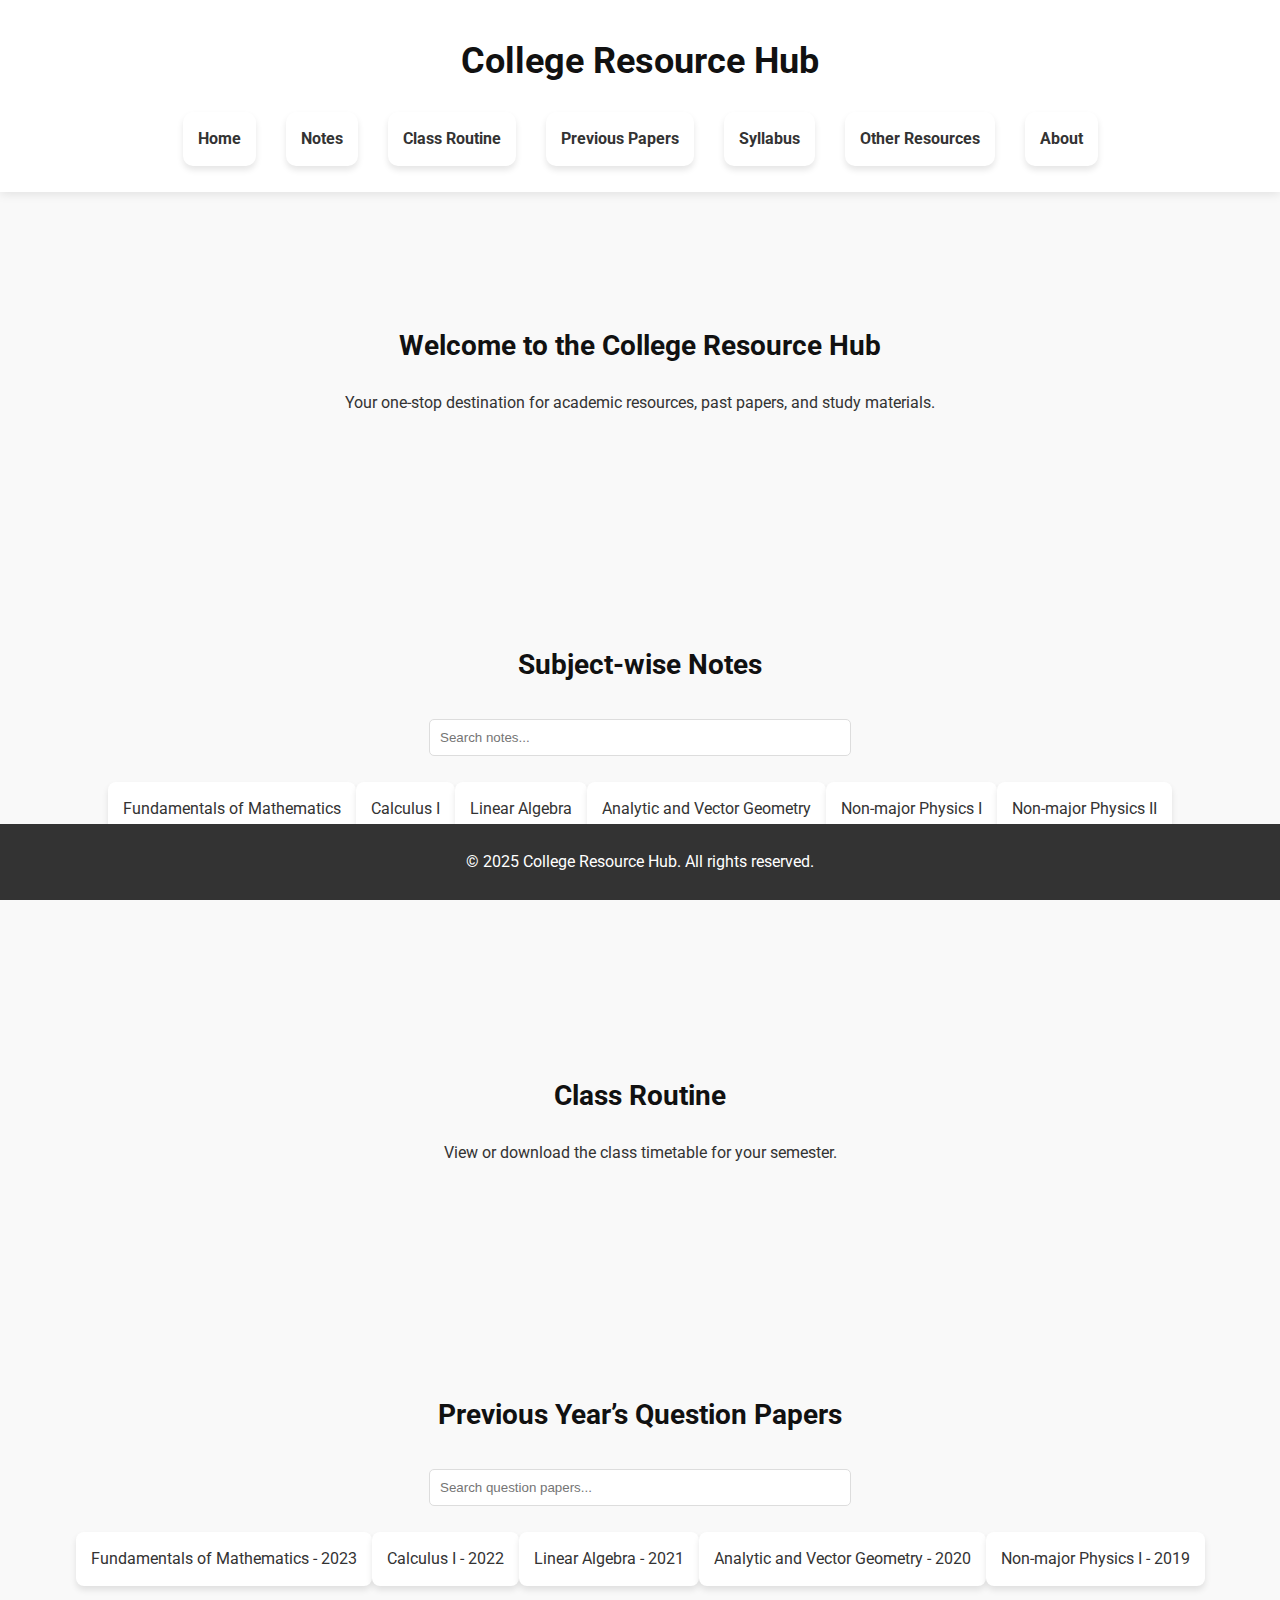
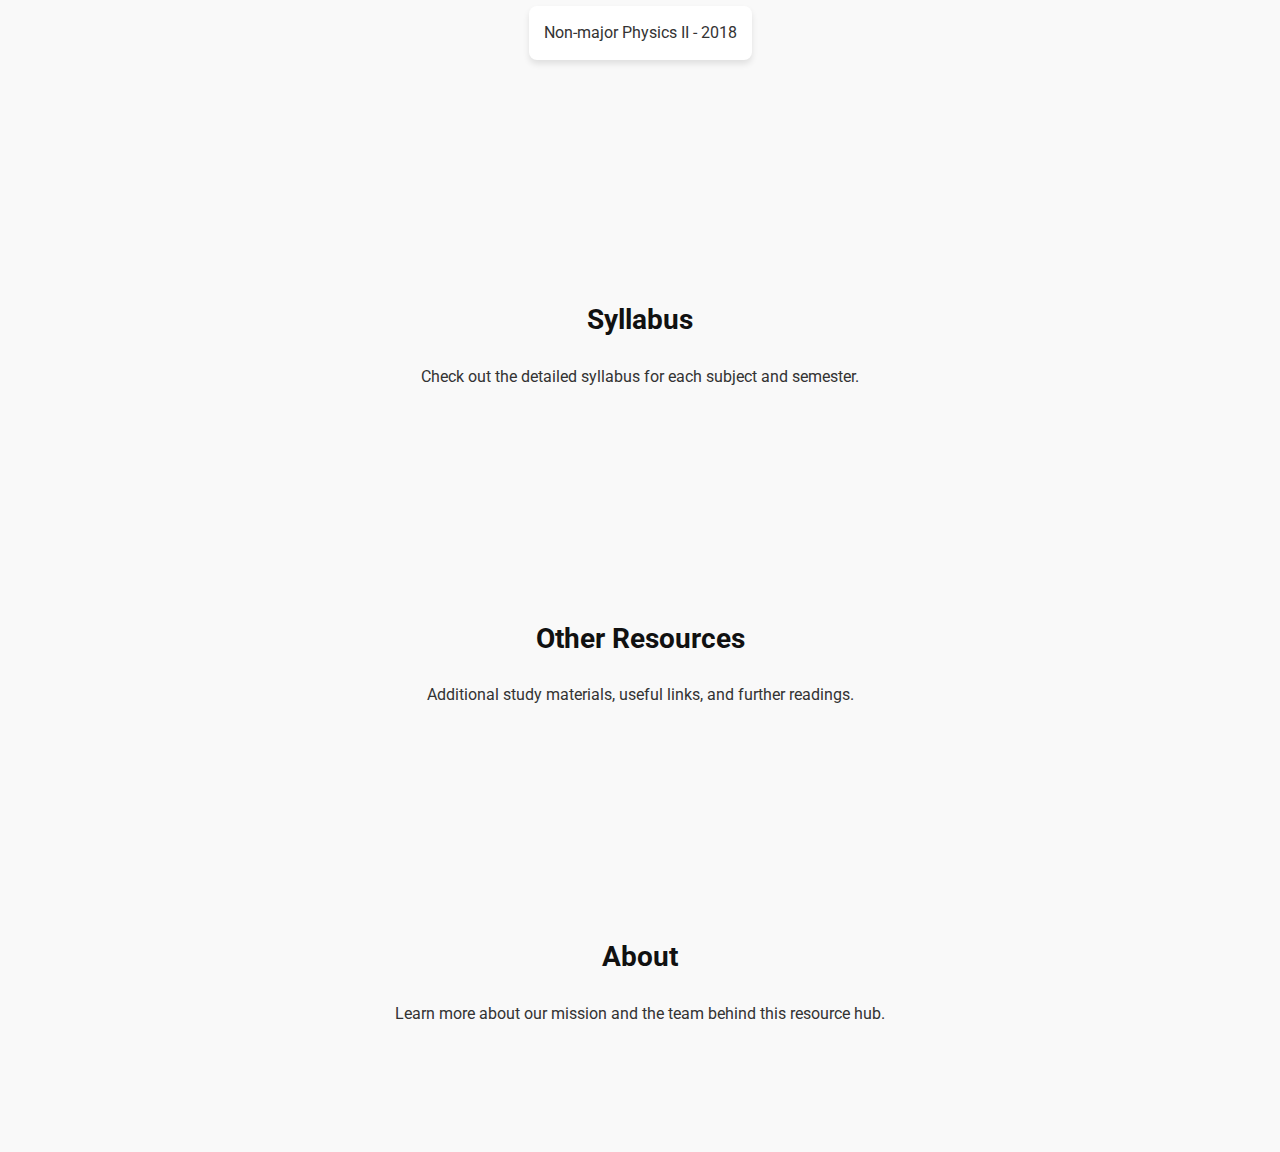
==== commit 269265f6: "Update index.html" ====
--- a/index.html
+++ b/index.html
@@ -3,125 +3,176 @@
 <head>
     <meta charset="UTF-8">
     <meta name="viewport" content="width=device-width, initial-scale=1.0">
-    <meta http-equiv="X-UA-Compatible" content="ie=edge">
-    <title>Notebook</title>
-    <link href="https://fonts.googleapis.com/css2?family=Roboto:wght@400;700&display=swap" rel="stylesheet">
+    <title>College Resource Hub</title>
+    <link href="https://fonts.googleapis.com/css2?family=Roboto:wght@300;400;700&display=swap" rel="stylesheet">
     <link rel="stylesheet" href="styles.css">
+    <style>
+        body {
+            font-family: 'Roboto', sans-serif;
+            background-color: #f9f9f9;
+            color: #333;
+            margin: 0;
+            padding: 0;
+        }
+        header {
+            background: rgba(255, 255, 255, 0.9);
+            box-shadow: 0 2px 10px rgba(0, 0, 0, 0.1);
+            padding: 10px 20px;
+            position: relative;
+            z-index: 1000;
+            text-align: center;
+        }
+        nav ul {
+            list-style: none;
+            padding: 0;
+            display: flex;
+            justify-content: center;
+            flex-wrap: wrap;
+        }
+        nav ul li {
+            margin: 0 15px;
+        }
+        nav ul li a {
+            text-decoration: none;
+            color: #333;
+            font-weight: bold;
+            transition: color 0.3s ease-in-out;
+        }
+        nav ul li a:hover {
+            color: #00aaff;
+        }
+        section {
+            padding: 80px 20px;
+            text-align: center;
+            transition: opacity 0.5s ease-in-out;
+        }
+        h2 {
+            font-weight: 700;
+        }
+        input[type="text"] {
+            padding: 10px;
+            width: 80%;
+            max-width: 400px;
+            border: 1px solid #ddd;
+            border-radius: 5px;
+            margin-top: 10px;
+        }
+        ul {
+            list-style: none;
+            padding: 0;
+            display: flex;
+            flex-wrap: wrap;
+            justify-content: center;
+        }
+        ul li {
+            background: #fff;
+            padding: 15px;
+            margin: 10px;
+            box-shadow: 0 4px 6px rgba(0, 0, 0, 0.1);
+            border-radius: 10px;
+            transition: transform 0.3s ease-in-out;
+        }
+        ul li:hover {
+            transform: scale(1.05);
+        }
+        footer {
+            background: #333;
+            color: white;
+            text-align: center;
+            padding: 10px 0;
+            width: 100%;
+        }
+        @media (max-width: 768px) {
+            nav ul {
+                flex-direction: column;
+                align-items: center;
+            }
+            ul {
+                flex-direction: column;
+            }
+        }
+    </style>
 </head>
 <body>
-    <!-- Loading Animation -->
-    <div id="loader">
-        <div class="spinner"></div>
-    </div>
-
-    <!-- Navbar -->
     <header>
-        <nav class="navbar">
-            <div class="navbar-brand">Notebook</div>
-            <ul class="navbar-nav">
+        <h1>College Resource Hub</h1>
+        <nav>
+            <ul>
                 <li><a href="#home">Home</a></li>
-                <li><a href="#notes">Subject-wise Notes</a></li>
+                <li><a href="#notes">Notes</a></li>
                 <li><a href="#routine">Class Routine</a></li>
-                <li><a href="#papers">Previous Year’s Question Papers</a></li>
+                <li><a href="#papers">Previous Papers</a></li>
                 <li><a href="#syllabus">Syllabus</a></li>
                 <li><a href="#resources">Other Resources</a></li>
                 <li><a href="#about">About</a></li>
             </ul>
-            <div class="hamburger-menu" id="hamburger-menu">
-                <div class="bar"></div>
-                <div class="bar"></div>
-                <div class="bar"></div>
-            </div>
         </nav>
     </header>
-
-    <!-- Home Section -->
+    
     <section id="home">
-        <h1>Welcome to Notebook</h1>
-        <p>Your one-stop academic resource hub for all subjects!</p>
+        <h2>Welcome to the College Resource Hub</h2>
+        <p>Your one-stop destination for academic resources, past papers, and study materials.</p>
     </section>
-
-    <!-- Subject-wise Notes Section -->
+    
     <section id="notes">
         <h2>Subject-wise Notes</h2>
-        <ul>
-            <li><a href="#">Fundamentals of Mathematics</a></li>
-            <li><a href="#">Calculus I</a></li>
-            <li><a href="#">Linear Algebra</a></li>
-            <li><a href="#">Analytic and Vector Geometry</a></li>
-            <li><a href="#">Non-major Physics I</a></li>
-            <li><a href="#">Non-major Physics II</a></li>
+        <input type="text" id="searchNotes" placeholder="Search notes..." onkeyup="searchFunction('searchNotes', 'notesList')">
+        <ul id="notesList">
+            <li>Fundamentals of Mathematics</li>
+            <li>Calculus I</li>
+            <li>Linear Algebra</li>
+            <li>Analytic and Vector Geometry</li>
+            <li>Non-major Physics I</li>
+            <li>Non-major Physics II</li>
         </ul>
     </section>
-
-    <!-- Class Routine Section -->
+    
     <section id="routine">
         <h2>Class Routine</h2>
-        <table>
-            <tr>
-                <th>Day</th>
-                <th>Subject</th>
-                <th>Time</th>
-            </tr>
-            <tr>
-                <td>Monday</td>
-                <td>Fundamentals of Mathematics</td>
-                <td>9:00 AM - 10:30 AM</td>
-            </tr>
-            <tr>
-                <td>Tuesday</td>
-                <td>Calculus I</td>
-                <td>10:45 AM - 12:15 PM</td>
-            </tr>
-        </table>
+        <p>View or download the class timetable for your semester.</p>
     </section>
-
-    <!-- Previous Year’s Question Papers Section -->
+    
     <section id="papers">
         <h2>Previous Year’s Question Papers</h2>
-        <ul>
-            <li><a href="#">Fundamentals of Mathematics - 2024</a></li>
-            <li><a href="#">Calculus I - 2023</a></li>
-            <li><a href="#">Linear Algebra - 2022</a></li>
+        <input type="text" id="searchPapers" placeholder="Search question papers..." onkeyup="searchFunction('searchPapers', 'papersList')">
+        <ul id="papersList">
+            <li>Fundamentals of Mathematics - 2023</li>
+            <li>Calculus I - 2022</li>
+            <li>Linear Algebra - 2021</li>
+            <li>Analytic and Vector Geometry - 2020</li>
+            <li>Non-major Physics I - 2019</li>
+            <li>Non-major Physics II - 2018</li>
         </ul>
     </section>
-
-    <!-- Syllabus Section -->
+    
     <section id="syllabus">
         <h2>Syllabus</h2>
-        <div class="accordion">
-            <div class="accordion-item">
-                <div class="accordion-header">Fundamentals of Mathematics</div>
-                <div class="accordion-body">Syllabus details here...</div>
-            </div>
-            <div class="accordion-item">
-                <div class="accordion-header">Calculus I</div>
-                <div class="accordion-body">Syllabus details here...</div>
-            </div>
-        </div>
+        <p>Check out the detailed syllabus for each subject and semester.</p>
     </section>
-
-    <!-- Other Resources Section -->
+    
     <section id="resources">
         <h2>Other Resources</h2>
-        <ul>
-            <li><a href="#">Study Materials</a></li>
-            <li><a href="#">Important Links</a></li>
-        </ul>
+        <p>Additional study materials, useful links, and further readings.</p>
     </section>
-
-    <!-- About Section -->
+    
     <section id="about">
         <h2>About</h2>
-        <p>This website is created to help students with easy access to academic resources, notes, syllabus, and much more.</p>
+        <p>Learn more about our mission and the team behind this resource hub.</p>
     </section>
-
-    <!-- Footer -->
+    
     <footer>
-        <p>&copy; 2025 Notebook. All Rights Reserved.</p>
+        <p>&copy; 2025 College Resource Hub. All rights reserved.</p>
     </footer>
 
-    <!-- JavaScript -->
-    <script src="script.js"></script>
+    <script>
+        function searchFunction(inputId, listId) {
+            let input = document.getElementById(inputId).value.toLowerCase();
+            let list = document.getElementById(listId).getElementsByTagName('li');
+            for (let i = 0; i < list.length; i++) {
+                let item = list[i].textContent.toLowerCase();
+                list[i].style.display = item.includes(input) ? "" : "none";
+            }
+        }
+    </script>
 </body>
 </html>
--- a/styles.css
+++ b/styles.css
@@ -6,6 +6,7 @@
     margin: 0;
     padding: 0;
     line-height: 1.5;
+    scroll-behavior: smooth;
 }
 
 a {
@@ -15,15 +16,16 @@
 
 /* Header */
 header {
-    position: sticky;
-    top: 0;
-    z-index: 1000;
+    position: static;
     background-color: transparent;
-    box-shadow: 0 2px 10px rgba(0, 0, 0, 0.1);
-}
-
-nav .navbar {
-    padding: 15px;
+    padding: 20px 50px;
+    box-shadow: 0 4px 10px rgba(0, 0, 0, 0.1);
+}
+
+.navbar {
+    display: flex;
+    justify-content: space-between;
+    align-items: center;
 }
 
 .navbar-brand {
@@ -32,7 +34,16 @@
     color: #333;
 }
 
-.navbar-nav .nav-item .nav-link {
+.navbar-nav {
+    display: flex;
+    list-style: none;
+}
+
+.navbar-nav li {
+    margin-right: 30px;
+}
+
+.navbar-nav .nav-link {
     font-size: 16px;
     font-weight: bold;
     color: #333;
@@ -40,9 +51,25 @@
     transition: color 0.3s ease, text-decoration 0.3s ease;
 }
 
-.navbar-nav .nav-item .nav-link:hover {
+.navbar-nav .nav-link:hover {
     color: #00aaff;
     text-decoration: underline;
+}
+
+/* Hamburger Menu */
+.hamburger-menu {
+    display: none;
+    cursor: pointer;
+    flex-direction: column;
+    width: 30px;
+    height: 20px;
+    justify-content: space-between;
+}
+
+.hamburger-menu .bar {
+    height: 5px;
+    background-color: #333;
+    border-radius: 10px;
 }
 
 /* Search Bar */
@@ -79,18 +106,6 @@
     font-size: 24px;
 }
 
-/* Home Section */
-#home {
-    text-align: center;
-    background: linear-gradient(to right, #00aaff, #6c63ff);
-    color: #fff;
-    padding: 100px 20px;
-}
-
-#home h1 {
-    font-size: 50px;
-}
-
 /* Notes Section */
 #notes ul, #papers ul {
     list-style: none;
@@ -112,37 +127,6 @@
     box-shadow: 0 6px 12px rgba(0, 0, 0, 0.2);
 }
 
-#notes a, #papers a {
-    color: inherit;
-    font-size: 18px;
-}
-
-/* Table for Class Routine */
-table {
-    width: 100%;
-    border-collapse: collapse;
-    margin: 20px 0;
-}
-
-table th, table td {
-    padding: 12px;
-    text-align: center;
-    border: 1px solid #ddd;
-}
-
-table tr:nth-child(even) {
-    background-color: #f4f4f4;
-}
-
-table th {
-    background-color: #6c63ff;
-    color: white;
-}
-
-table td {
-    background-color: #fff;
-}
-
 /* Accordion-style Syllabus */
 .accordion {
     background-color: #fff;
@@ -165,35 +149,6 @@
     display: none;
     padding: 15px;
     background-color: #fafafa;
-}
-
-/* Other Resources Section */
-#resources ul {
-    list-style: none;
-    display: flex;
-    flex-wrap: wrap;
-    justify-content: space-between;
-    padding: 0;
-}
-
-#resources li {
-    width: 48%;
-    margin-bottom: 10px;
-    background-color: #fff;
-    padding: 20px;
-    border-radius: 8px;
-    box-shadow: 0 4px 6px rgba(0, 0, 0, 0.1);
-    transition: 0.3s;
-}
-
-#resources li:hover {
-    background-color: #00aaff;
-    color: #fff;
-}
-
-#resources a {
-    color: inherit;
-    font-size: 18px;
 }
 
 /* Footer */
@@ -209,16 +164,26 @@
 
 /* Mobile Responsiveness */
 @media (max-width: 768px) {
-    .navbar-collapse {
-        text-align: center;
-    }
-
-    #notes li, #papers li {
-        width: 100%;
-    }
-
-    #resources li {
-        width: 100%;
+    .navbar-nav {
+        display: none;
+        flex-direction: column;
+        position: absolute;
+        top: 60px;
+        right: 0;
+        background-color: #fff;
+        width: 200px;
+    }
+
+    .navbar-nav.show {
+        display: flex;
+    }
+
+    .hamburger-menu {
+        display: block;
+    }
+
+    .navbar-nav li {
+        margin: 10px 0;
     }
 
     .search-bar {
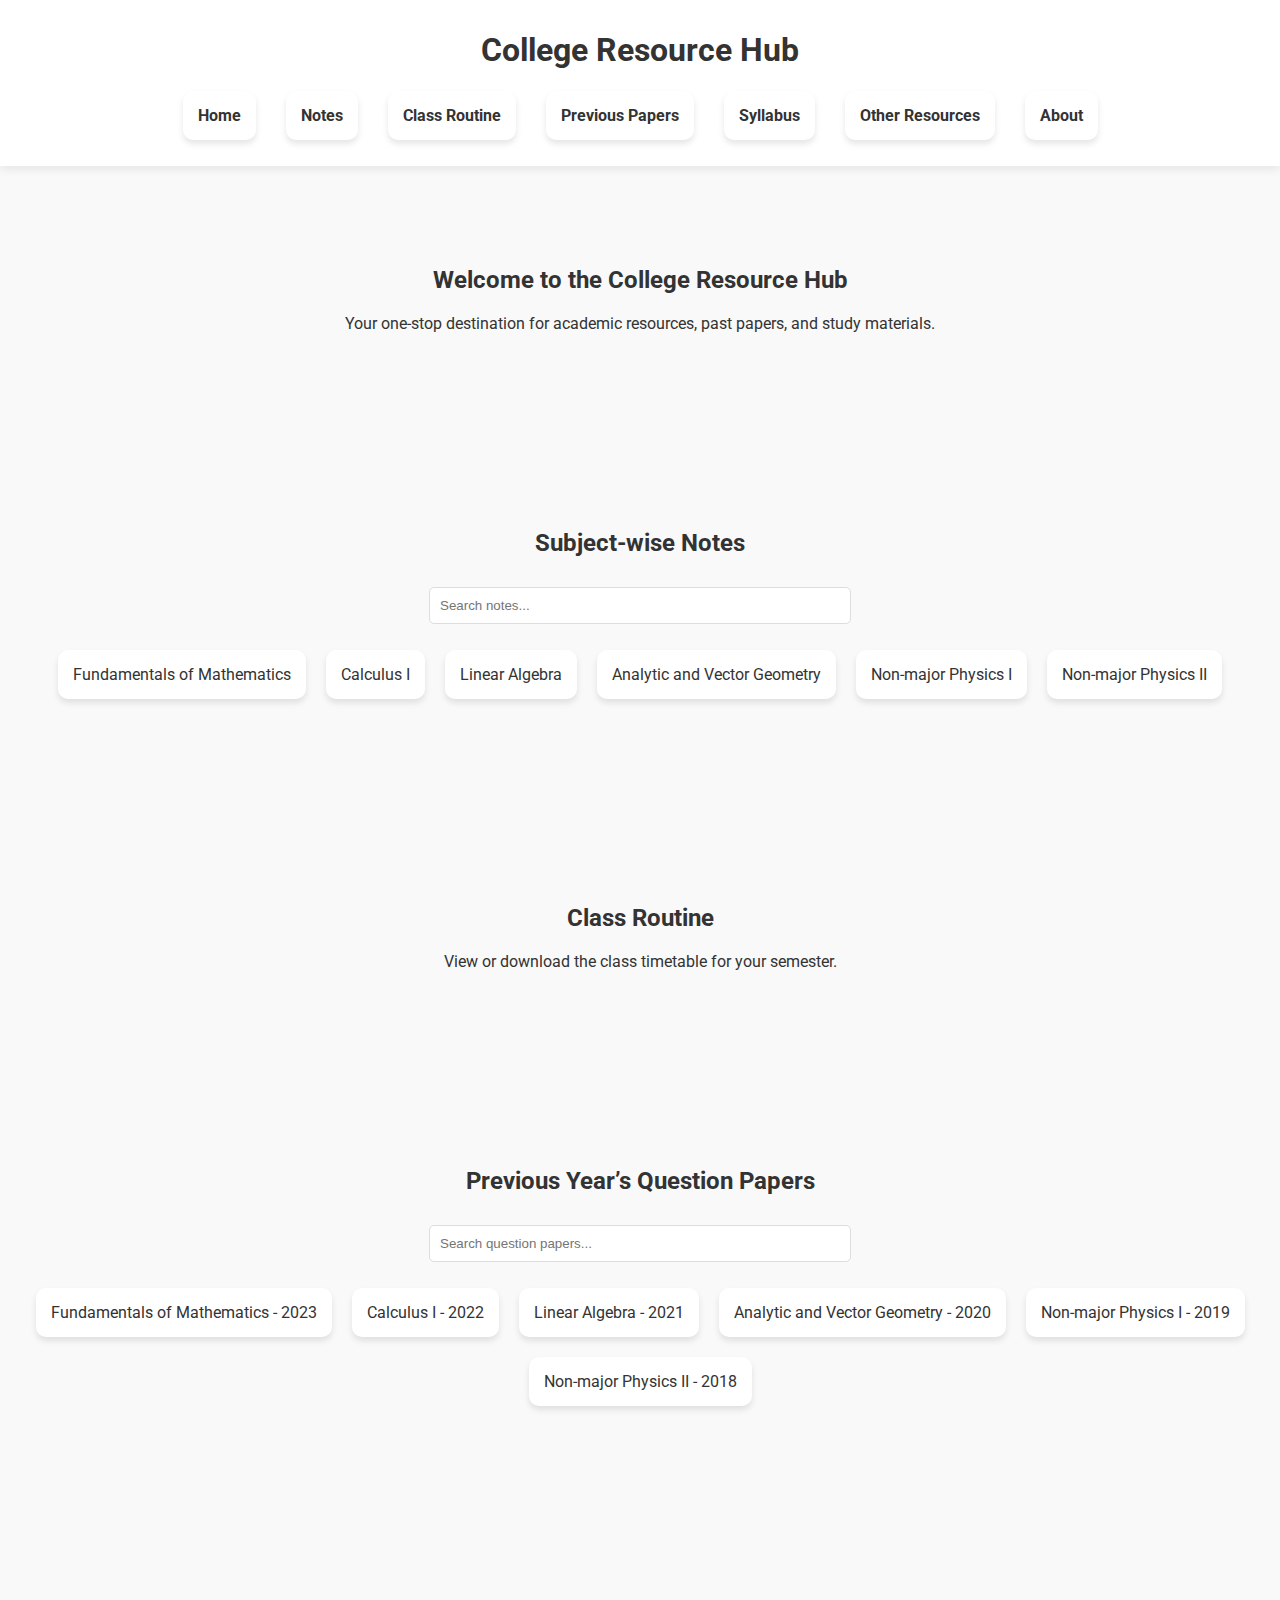
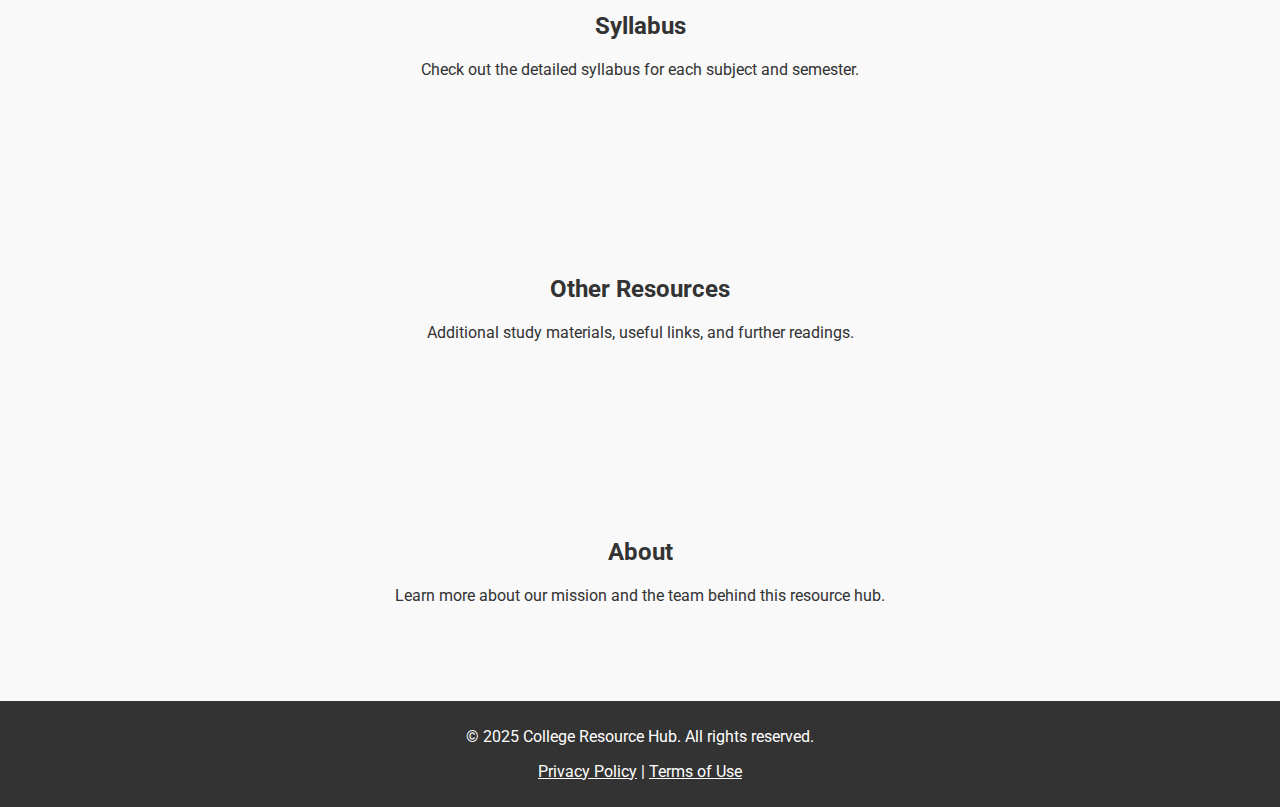
==== commit ad3e792a: "Update index.html" ====
--- a/index.html
+++ b/index.html
@@ -3,6 +3,7 @@
 <head>
     <meta charset="UTF-8">
     <meta name="viewport" content="width=device-width, initial-scale=1.0">
+    <meta name="description" content="College Resource Hub: Access academic resources, past papers, study materials, and more.">
     <title>College Resource Hub</title>
     <link href="https://fonts.googleapis.com/css2?family=Roboto:wght@300;400;700&display=swap" rel="stylesheet">
     <link rel="stylesheet" href="styles.css">
@@ -84,12 +85,17 @@
         }
         @media (max-width: 768px) {
             nav ul {
-                flex-direction: column;
-                align-items: center;
+                flex-direction: row;
+                justify-content: center;
             }
             ul {
                 flex-direction: column;
             }
+        }
+
+        /* Smooth Scroll */
+        html {
+            scroll-behavior: smooth;
         }
     </style>
 </head>
@@ -98,13 +104,13 @@
         <h1>College Resource Hub</h1>
         <nav>
             <ul>
-                <li><a href="#home">Home</a></li>
-                <li><a href="#notes">Notes</a></li>
-                <li><a href="#routine">Class Routine</a></li>
-                <li><a href="#papers">Previous Papers</a></li>
-                <li><a href="#syllabus">Syllabus</a></li>
-                <li><a href="#resources">Other Resources</a></li>
-                <li><a href="#about">About</a></li>
+                <li><a href="#home" aria-label="Go to Home section">Home</a></li>
+                <li><a href="#notes" aria-label="Go to Notes section">Notes</a></li>
+                <li><a href="#routine" aria-label="Go to Class Routine section">Class Routine</a></li>
+                <li><a href="#papers" aria-label="Go to Previous Papers section">Previous Papers</a></li>
+                <li><a href="#syllabus" aria-label="Go to Syllabus section">Syllabus</a></li>
+                <li><a href="#resources" aria-label="Go to Other Resources section">Other Resources</a></li>
+                <li><a href="#about" aria-label="Go to About section">About</a></li>
             </ul>
         </nav>
     </header>
@@ -116,7 +122,7 @@
     
     <section id="notes">
         <h2>Subject-wise Notes</h2>
-        <input type="text" id="searchNotes" placeholder="Search notes..." onkeyup="searchFunction('searchNotes', 'notesList')">
+        <input type="text" id="searchNotes" placeholder="Search notes..." onkeyup="searchFunction('searchNotes', 'notesList')" aria-label="Search notes">
         <ul id="notesList">
             <li>Fundamentals of Mathematics</li>
             <li>Calculus I</li>
@@ -134,7 +140,7 @@
     
     <section id="papers">
         <h2>Previous Year’s Question Papers</h2>
-        <input type="text" id="searchPapers" placeholder="Search question papers..." onkeyup="searchFunction('searchPapers', 'papersList')">
+        <input type="text" id="searchPapers" placeholder="Search question papers..." onkeyup="searchFunction('searchPapers', 'papersList')" aria-label="Search question papers">
         <ul id="papersList">
             <li>Fundamentals of Mathematics - 2023</li>
             <li>Calculus I - 2022</li>
@@ -162,6 +168,7 @@
     
     <footer>
         <p>&copy; 2025 College Resource Hub. All rights reserved.</p>
+        <p><a href="privacy-policy.html" style="color: white;">Privacy Policy</a> | <a href="terms-of-use.html" style="color: white;">Terms of Use</a></p>
     </footer>
 
     <script>
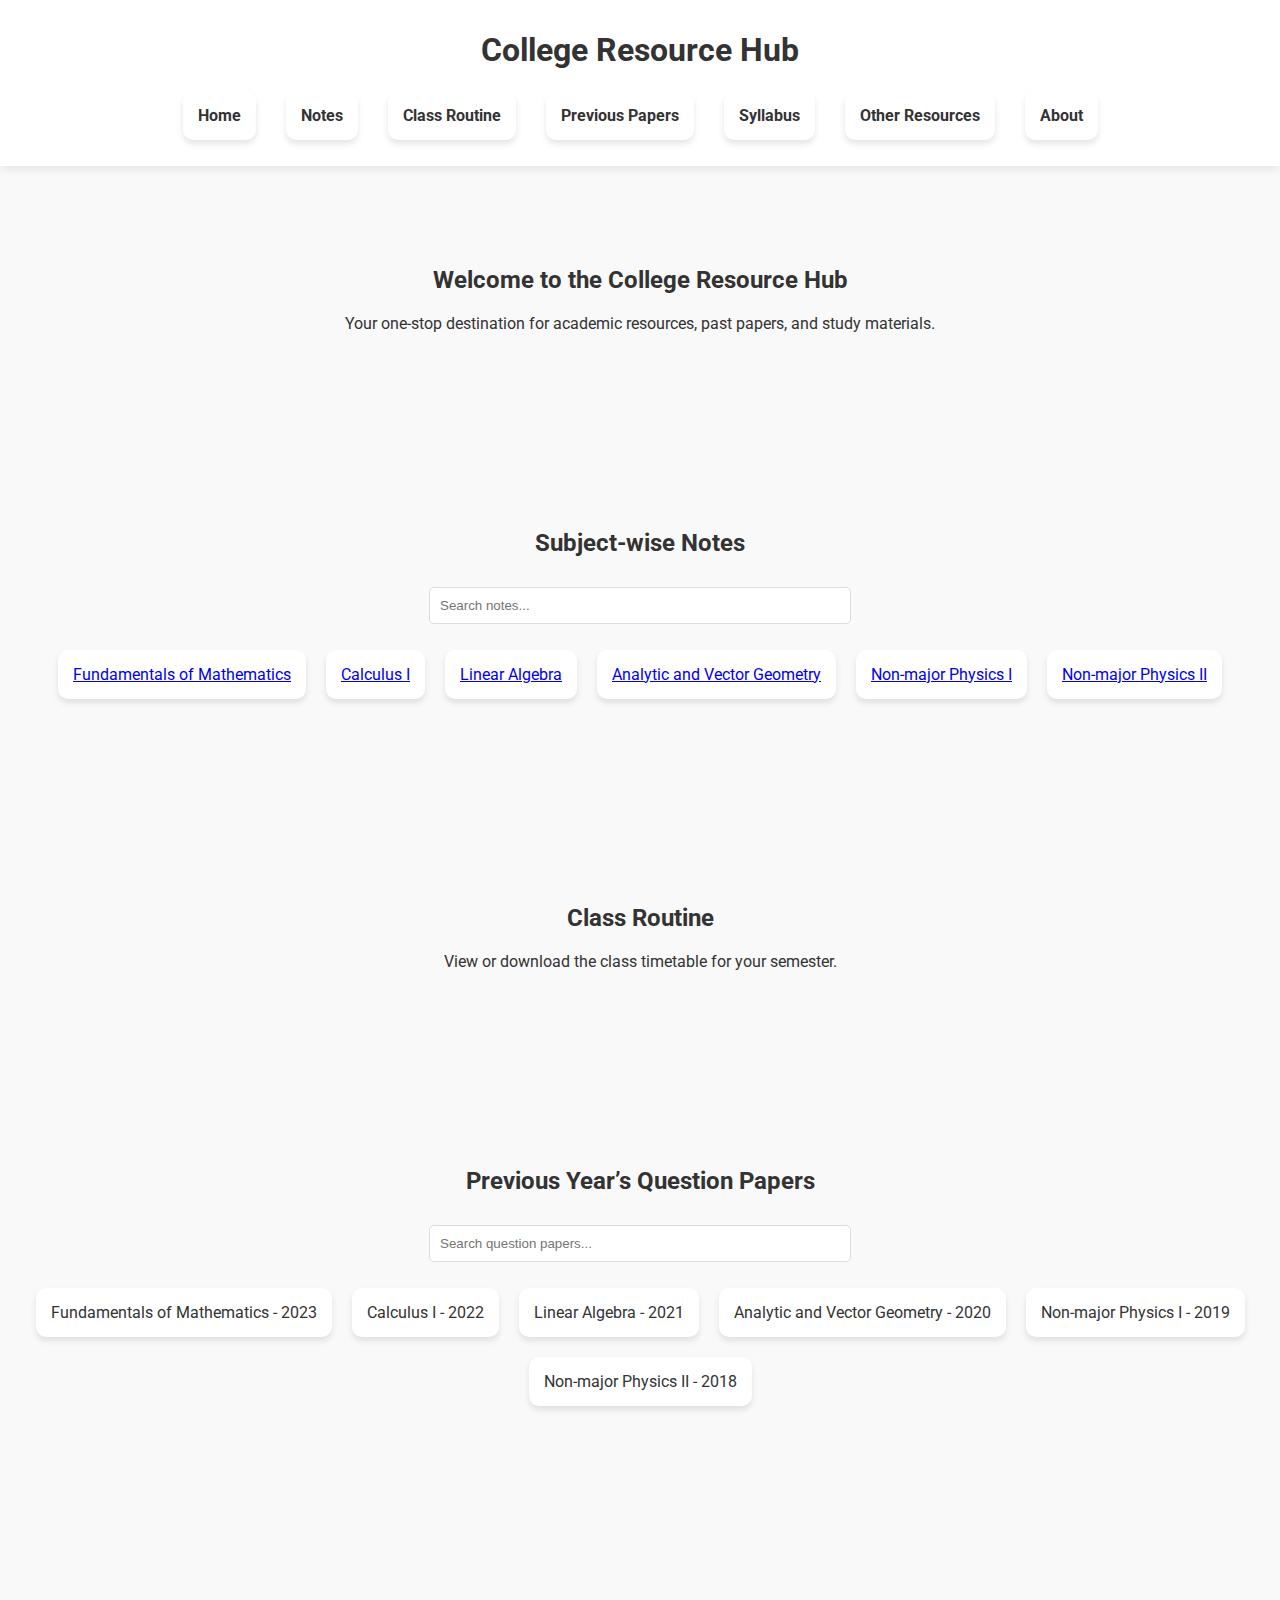
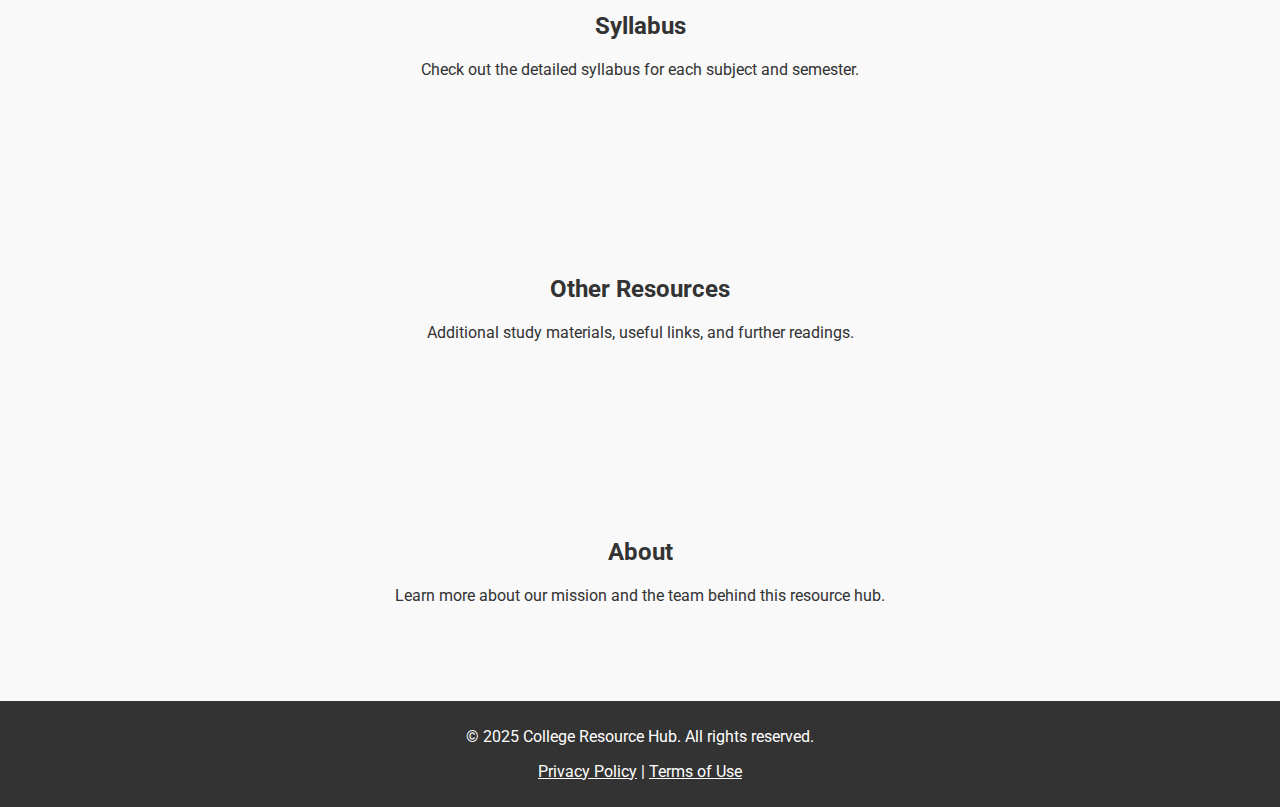
==== commit a3fc5147: "Update index.html" ====
--- a/index.html
+++ b/index.html
@@ -84,15 +84,18 @@
             width: 100%;
         }
         @media (max-width: 768px) {
-            nav ul {
-                flex-direction: row;
-                justify-content: center;
-            }
-            ul {
-                flex-direction: column;
-            }
-        }
-
+    nav ul {
+        flex-direction: row;
+        justify-content: center;
+    }
+    nav ul li {
+        margin: 0 15px; /* Horizontal spacing */
+        margin-top: 15px; /* Vertical spacing */
+    }
+    ul {
+        flex-direction: column;
+    }
+}
         /* Smooth Scroll */
         html {
             scroll-behavior: smooth;
@@ -119,20 +122,18 @@
         <h2>Welcome to the College Resource Hub</h2>
         <p>Your one-stop destination for academic resources, past papers, and study materials.</p>
     </section>
-    
     <section id="notes">
-        <h2>Subject-wise Notes</h2>
-        <input type="text" id="searchNotes" placeholder="Search notes..." onkeyup="searchFunction('searchNotes', 'notesList')" aria-label="Search notes">
-        <ul id="notesList">
-            <li>Fundamentals of Mathematics</li>
-            <li>Calculus I</li>
-            <li>Linear Algebra</li>
-            <li>Analytic and Vector Geometry</li>
-            <li>Non-major Physics I</li>
-            <li>Non-major Physics II</li>
-        </ul>
-    </section>
-    
+    <h2>Subject-wise Notes</h2>
+    <input type="text" id="searchNotes" placeholder="Search notes..." onkeyup="searchFunction('searchNotes', 'notesList')">
+    <ul id="notesList">
+        <li><a href="fundamentals-of-mathematics.html">Fundamentals of Mathematics</a></li>
+        <li><a href="calculus-i.html">Calculus I</a></li>
+        <li><a href="linear-algebra.html">Linear Algebra</a></li>
+        <li><a href="analytic-and-vector-geometry.html">Analytic and Vector Geometry</a></li>
+        <li><a href="non-major-physics-i.html">Non-major Physics I</a></li>
+        <li><a href="non-major-physics-ii.html">Non-major Physics II</a></li>
+    </ul>
+</section>    
     <section id="routine">
         <h2>Class Routine</h2>
         <p>View or download the class timetable for your semester.</p>
